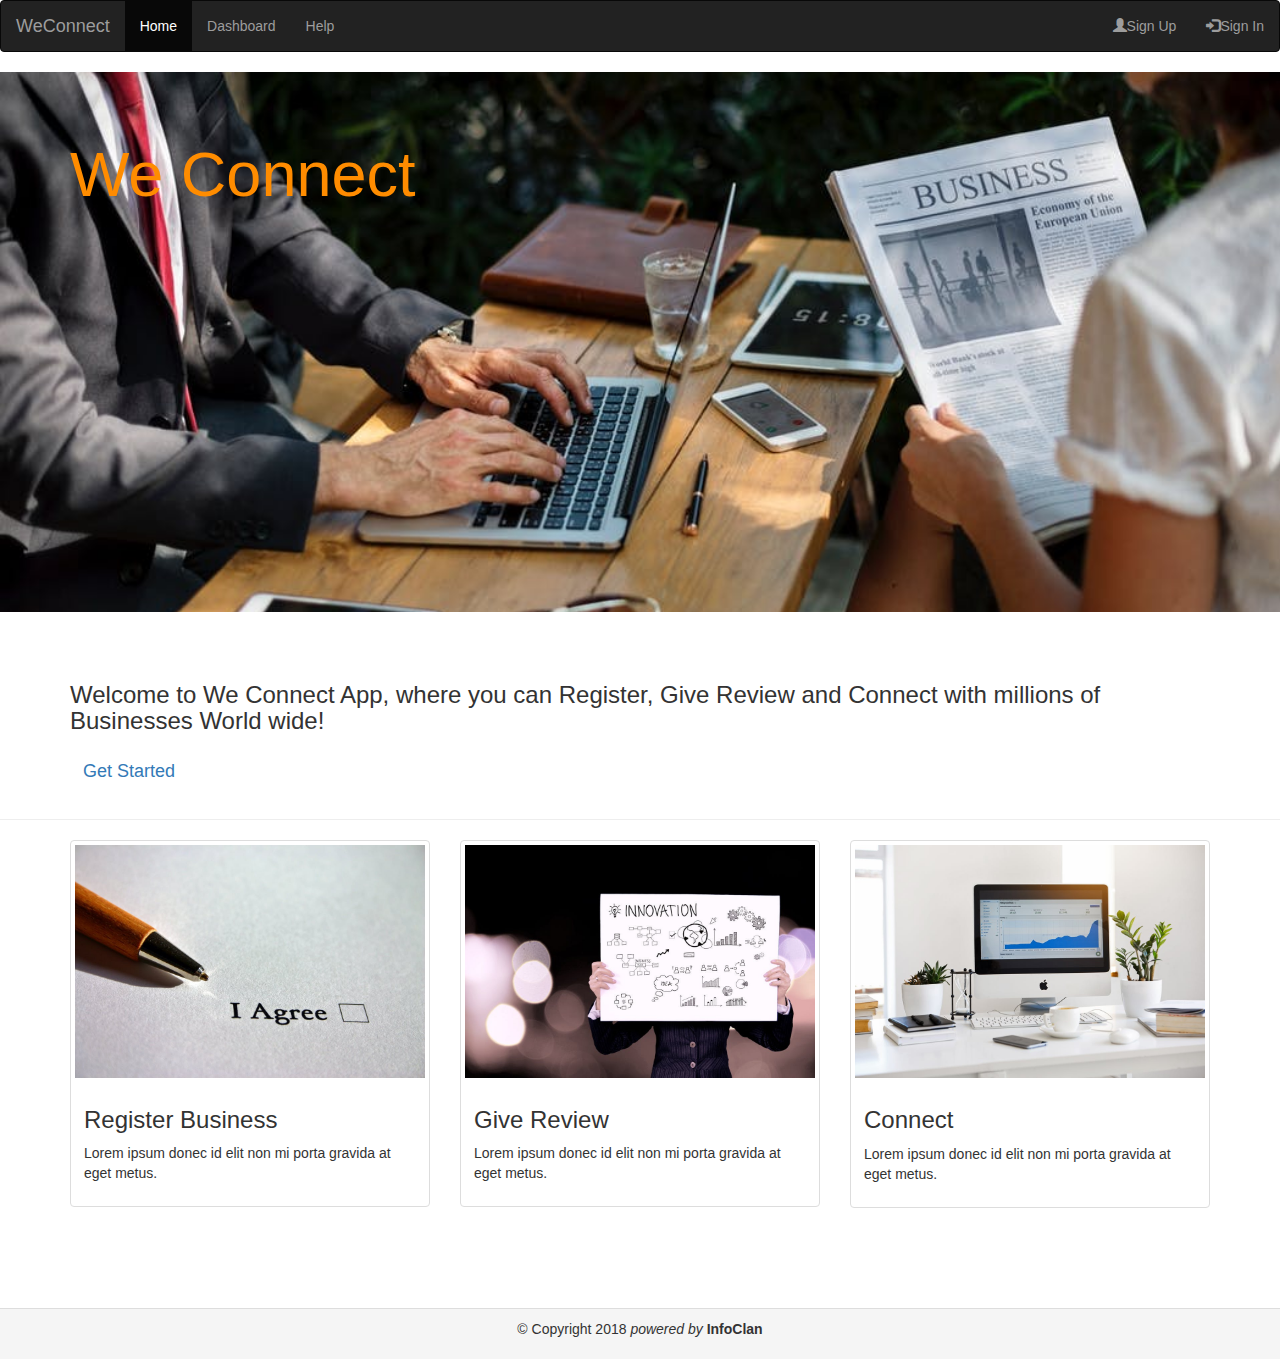
==== index.html @ 6fe4d454 "first commit" ====
<html lang="en">
<head>
    <meta charset="utf-8">
    <meta name="viewport" content="width=device-width, initial-scale=1">
    <link rel="stylesheet" href="static/css/bootstrap.min.css">
    <link rel="stylesheet" type="text/css" href="static/css/jumbotron.css">
    <title>WeConnect</title>
   
</head>
<body>
       
  
  <nav class="navbar navbar-inverse">
    <div class="container-fluid">
      <div class="navbar-header">
        <a class="navbar-brand" href="#">WeConnect</a>
      </div>
      <ul class="nav navbar-nav">
        <li class="active"><a href="index.html">Home</a></li>
        <li><a href="dashboard.html">Dashboard</a></li>
        <li><a href="#">Help</a></li>
      </ul>
      <ul class="nav navbar-nav navbar-right">
      
    
       
         
        <li><a href="signup.html"><span class="glyphicon glyphicon-user"></span>Sign Up</a></li>
        <li><a href="signin.html"><span class="glyphicon glyphicon-log-in"></span>Sign In</a></li>
        
      </ul>
    </div>
  </nav> 

<div class="jumbotron">
          <div class="container">
           <h1>We Connect </h1>
                
           </div>
 </div>
          
            
<br>
    <div class="container">
    <h3> Welcome to We Connect App, where you can Register, Give Review and Connect with millions of Businesses World wide!</h3>
    <a href="signup.html" class="btn btn-start" role="button"><h4>Get Started</h4></a>
    </div>
    <hr>
    
    <div class="container">
    <div class="row">
      <div class="col-sm-6 col-md-4">
        <div class="thumbnail">
          <img src="static/images/reg.jpeg" alt="Register Business">
  
          <div class="caption">
            <h3>Register Business</h3>
            <p>Lorem ipsum donec id elit non mi porta gravida at eget metus.</p>
          </div>
        </div>
      </div>
    
      <div class="col-sm-6 col-md-4">
          <div class="thumbnail">
            <img src="static/images/innovation.jpeg" alt="Give Review">
            <div class="caption">
              <h3>Give Review</h3>
              <p>Lorem ipsum donec id elit non mi porta gravida at eget metus.</p>
            </div>
          </div>
        </div>
    
        <div class="col-sm-6 col-md-4">
            <div class="thumbnail">
              <img src="static/images/business.jpeg"  alt="Connect">
             
              <div class="caption">
                <h3>Connect</h3>
                <p>Lorem ipsum donec id elit non mi porta gravida at eget metus.</p>
              </div>
            </div>
          </div>
      </div>
    </div>


   

    <br>
    <br>
    <br>
    <br>
    <footer class="row">
           
            <div class="panel-footer text-center bg-dark">
        <p>  &copy; Copyright 2018 <i>powered by</i>  <b> InfoClan</b> </p>
            </div>
    
         

</body>
</html>
---- static/css/jumbotron.css ----
.jumbotron {
        position: relative;
        background: #000 url('../images/jumbo.jpeg') center center;
        width: 100%;
        height: 60%;
        background-size: cover;
        overflow: hidden;
        color:darkorange
    }
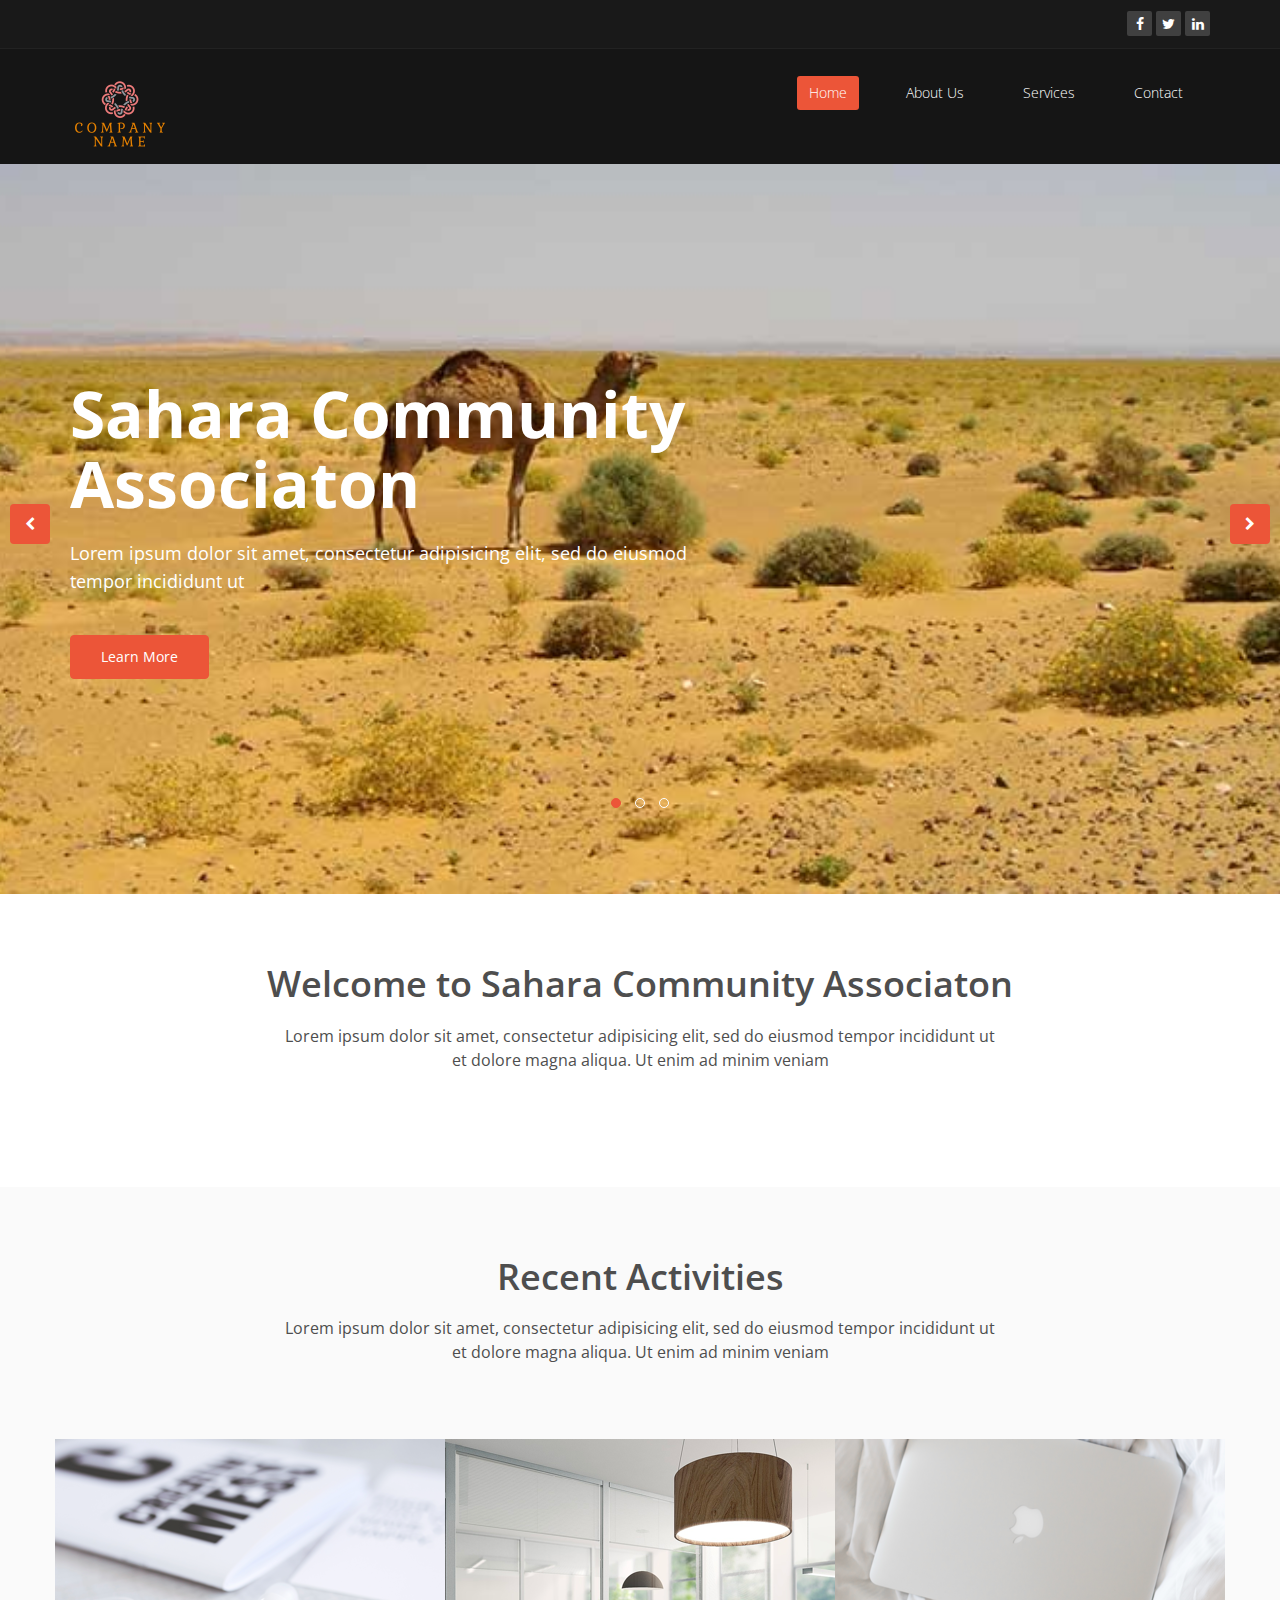
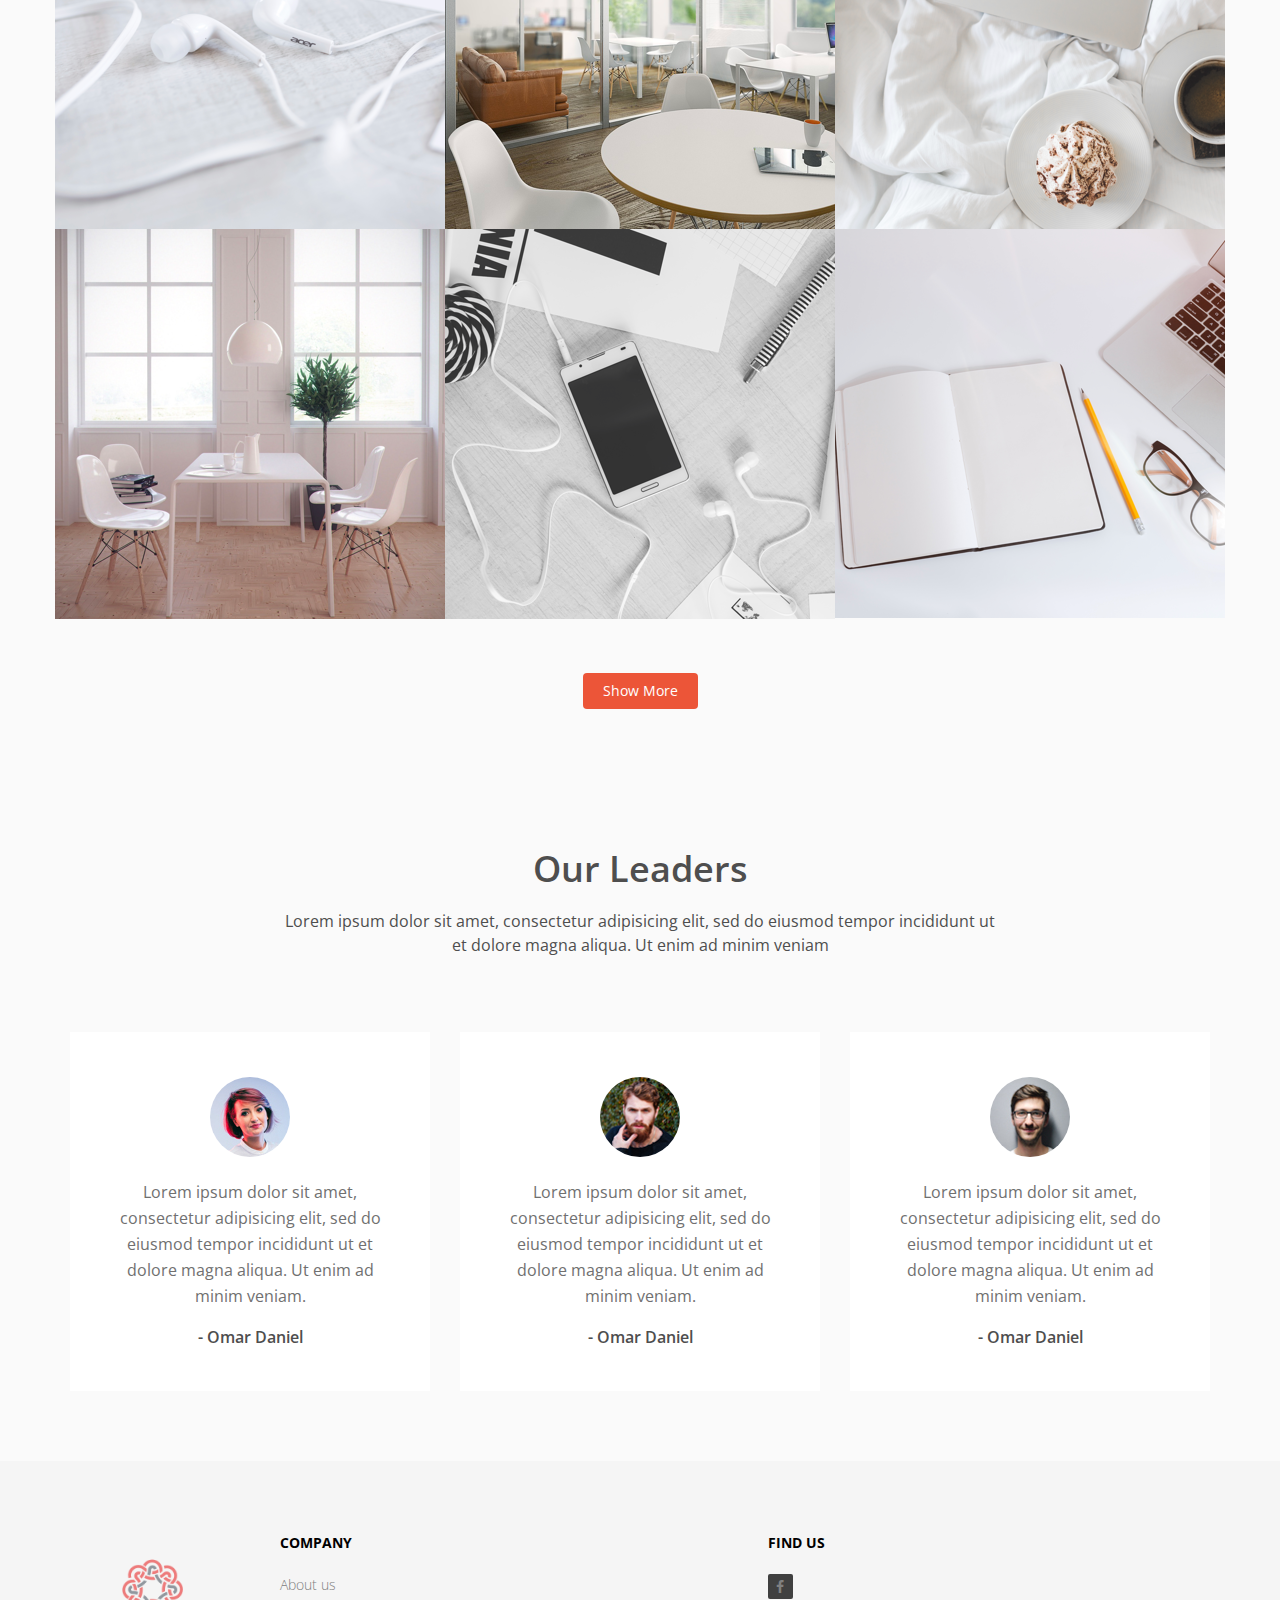
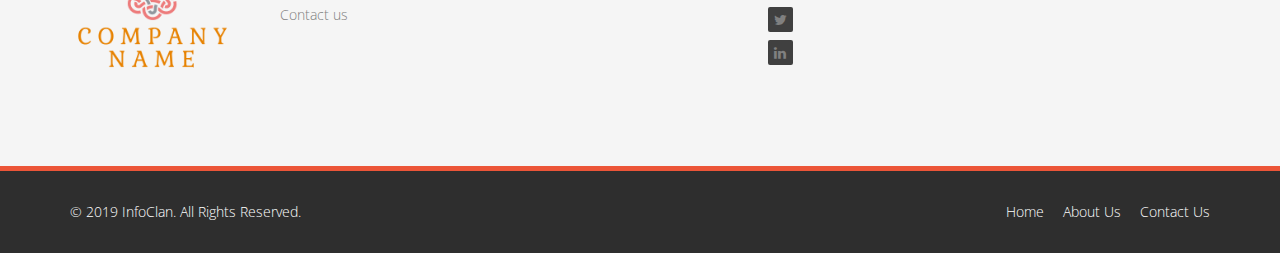
==== commit 948717b5: "sca website" ====
--- a/index.html
+++ b/index.html
@@ -1,102 +1,346 @@
+<!DOCTYPE html>
 <html lang="en">
+
 <head>
     <meta charset="utf-8">
-    <meta name="viewport" content="width=device-width, initial-scale=1">
-    <link rel="stylesheet" href="static/css/bootstrap.min.css">
-    <link rel="stylesheet" type="text/css" href="static/css/jumbotron.css">
-    <title>WeConnect</title>
-   
+    <meta name="viewport" content="width=device-width, initial-scale=1.0">
+    <meta name="description" content="">
+    <meta name="author" content="">
+    <title>Home | SCA</title>
+
+    <!-- core CSS -->
+    <link href="css/bootstrap.min.css" rel="stylesheet">
+    <link href="css/font-awesome.min.css" rel="stylesheet">
+    <link href="css/animate.min.css" rel="stylesheet">
+    <link href="css/prettyPhoto.css" rel="stylesheet">
+    <link href="css/owl.carousel.min.css" rel="stylesheet">
+    <link href="css/icomoon.css" rel="stylesheet">
+    <link href="css/main.css" rel="stylesheet">
+    <link href="css/responsive.css" rel="stylesheet">
+    <!--[if lt IE 9]>
+    <script src="js/html5shiv.js"></script>
+    <script src="js/respond.min.js"></script>
+    <![endif]-->
+    <link rel="apple-touch-icon-precomposed" sizes="144x144" href="images/ico/apple-touch-icon-144-precomposed.png">
+    <link rel="apple-touch-icon-precomposed" sizes="114x114" href="images/ico/apple-touch-icon-114-precomposed.png">
+    <link rel="apple-touch-icon-precomposed" sizes="72x72" href="images/ico/apple-touch-icon-72-precomposed.png">
+    <link rel="apple-touch-icon-precomposed" href="images/ico/apple-touch-icon-57-precomposed.png">
 </head>
-<body>
-       
-  
-  <nav class="navbar navbar-inverse">
-    <div class="container-fluid">
-      <div class="navbar-header">
-        <a class="navbar-brand" href="#">WeConnect</a>
-      </div>
-      <ul class="nav navbar-nav">
-        <li class="active"><a href="index.html">Home</a></li>
-        <li><a href="dashboard.html">Dashboard</a></li>
-        <li><a href="#">Help</a></li>
-      </ul>
-      <ul class="nav navbar-nav navbar-right">
-      
-    
-       
-         
-        <li><a href="signup.html"><span class="glyphicon glyphicon-user"></span>Sign Up</a></li>
-        <li><a href="signin.html"><span class="glyphicon glyphicon-log-in"></span>Sign In</a></li>
-        
-      </ul>
-    </div>
-  </nav> 
-
-<div class="jumbotron">
-          <div class="container">
-           <h1>We Connect </h1>
-                
-           </div>
- </div>
-          
-            
-<br>
-    <div class="container">
-    <h3> Welcome to We Connect App, where you can Register, Give Review and Connect with millions of Businesses World wide!</h3>
-    <a href="signup.html" class="btn btn-start" role="button"><h4>Get Started</h4></a>
-    </div>
-    <hr>
-    
-    <div class="container">
-    <div class="row">
-      <div class="col-sm-6 col-md-4">
-        <div class="thumbnail">
-          <img src="static/images/reg.jpeg" alt="Register Business">
-  
-          <div class="caption">
-            <h3>Register Business</h3>
-            <p>Lorem ipsum donec id elit non mi porta gravida at eget metus.</p>
-          </div>
-        </div>
-      </div>
-    
-      <div class="col-sm-6 col-md-4">
-          <div class="thumbnail">
-            <img src="static/images/innovation.jpeg" alt="Give Review">
-            <div class="caption">
-              <h3>Give Review</h3>
-              <p>Lorem ipsum donec id elit non mi porta gravida at eget metus.</p>
-            </div>
-          </div>
-        </div>
-    
-        <div class="col-sm-6 col-md-4">
-            <div class="thumbnail">
-              <img src="static/images/business.jpeg"  alt="Connect">
-             
-              <div class="caption">
-                <h3>Connect</h3>
-                <p>Lorem ipsum donec id elit non mi porta gravida at eget metus.</p>
-              </div>
-            </div>
-          </div>
-      </div>
-    </div>
-
-
-   
-
-    <br>
-    <br>
-    <br>
-    <br>
-    <footer class="row">
-           
-            <div class="panel-footer text-center bg-dark">
-        <p>  &copy; Copyright 2018 <i>powered by</i>  <b> InfoClan</b> </p>
-            </div>
-    
-         
-
+<!--/head-->
+
+<body class="homepage">
+
+    <header id="header">
+        <div class="top-bar">
+            <div class="container">
+                <div class="row">
+                    <div class="col-sm-6 col-xs-12">
+                    </div>
+                    <div class="col-sm-6 col-xs-12">
+                        <div class="social">
+                            <ul class="social-share">
+                                <li><a href="#"><i class="fa fa-facebook"></i></a></li>
+                                <li><a href="#"><i class="fa fa-twitter"></i></a></li>
+                                <li><a href="#"><i class="fa fa-linkedin"></i></a></li>
+                            </ul>
+                        </div>
+                    </div>
+                </div>
+            </div>
+            <!--/.container-->
+        </div>
+        <!--/.top-bar-->
+
+        <nav class="navbar navbar-inverse" role="banner">
+            <div class="container">
+                <div class="navbar-header">
+                    <button type="button" class="navbar-toggle" data-toggle="collapse" data-target=".navbar-collapse">
+                        <span class="sr-only">Toggle navigation</span>
+                        <span class="icon-bar"></span>
+                        <span class="icon-bar"></span>
+                        <span class="icon-bar"></span>
+                    </button>
+                    <a class="navbar-brand" href="index.html"><img src="images/logo2.png" width="100" alt="logo"></a>
+                </div>
+
+                <div class="collapse navbar-collapse navbar-right">
+                    <ul class="nav navbar-nav">
+                        <li class="active"><a href="index.html">Home</a></li>
+                        <li><a href="about-us.html">About Us</a></li>
+                        <li><a href="services.html">Services</a></li>
+                        <li><a href="contact-us.html">Contact</a></li>
+                    </ul>
+                </div>
+            </div>
+            <!--/.container-->
+        </nav>
+        <!--/nav-->
+
+    </header>
+    <!--/header-->
+
+    <section id="main-slider" class="no-margin">
+        <div class="carousel slide">
+            <ol class="carousel-indicators">
+                <li data-target="#main-slider" data-slide-to="0" class="active"></li>
+                <li data-target="#main-slider" data-slide-to="1"></li>
+                <li data-target="#main-slider" data-slide-to="2"></li>
+            </ol>
+            <div class="carousel-inner">
+
+                <div class="item active" style="background-image: url(images/slider/sahara.jpg)">
+                    <div class="container">
+                        <div class="row">
+                            <div class="col-md-7">
+                                <div class="carousel-content">
+                                    <h1 class="animation animated-item-1">Sahara Community Associaton</h1>
+                                    <div class="animation animated-item-2">
+                                        Lorem ipsum dolor sit amet, consectetur adipisicing elit, sed do eiusmod tempor incididunt ut
+                                    </div>
+                                    <a class="btn-slide animation animated-item-3" href="#">Learn More</a>
+                                </div>
+                            </div>
+
+                        </div>
+                    </div>
+                </div>
+                <!--/.item-->
+
+                <div class="item" style="background-image: url(images/slider/bg2.jpg)">
+                    <div class="container">
+                        <div class="row">
+                            <div class="col-md-7">
+                                <div class="carousel-content">
+                                    <h1 class="animation animated-item-1">Sahara Community Associaton</h1>
+                                    <div class="animation animated-item-2">
+                                        Lorem ipsum dolor sit amet, consectetur adipisicing elit, sed do eiusmod tempor incididunt ut
+                                    </div>
+                                    <a class="btn-slide animation animated-item-3" href="#">Learn More</a>
+                                    <!-- <a class="btn-slide animation animated-item-3" href="#">Get Started</a> -->
+                                </div>
+                            </div>
+
+
+                        </div>
+                    </div>
+                </div>
+                <!--/.item-->
+
+            </div>
+            <!--/.carousel-inner-->
+        </div>
+        <!--/.carousel-->
+        <a class="prev hidden-xs hidden-sm" href="#main-slider" data-slide="prev">
+            <i class="fa fa-chevron-left"></i>
+        </a>
+        <a class="next hidden-xs hidden-sm" href="#main-slider" data-slide="next">
+            <i class="fa fa-chevron-right"></i>
+        </a>
+    </section>
+    <!--/#main-slider-->
+
+    <section id="feature">
+        <div class="container">
+            <div class="center fadeInDown">
+                <h2>Welcome to Sahara Community Associaton</h2>
+                <p class="lead">Lorem ipsum dolor sit amet, consectetur adipisicing elit, sed do eiusmod tempor incididunt ut <br> et dolore magna aliqua. Ut enim ad minim veniam</p>
+            </div>
+            <!--/.row-->
+        </div>
+        <!--/.container-->
+    </section>
+    <!--/#feature-->
+
+    <section id="recent-works">
+        <div class="container">
+            <div class="center fadeInDown">
+                <h2>Recent Activities</h2>
+                <p class="lead">Lorem ipsum dolor sit amet, consectetur adipisicing elit, sed do eiusmod tempor incididunt ut <br> et dolore magna aliqua. Ut enim ad minim veniam</p>
+            </div>
+
+            <div class="row">
+                <div class="col-xs-12 col-sm-6 col-md-4 single-work">
+                    <div class="recent-work-wrap">
+                        <img class="img-responsive" src="images/portfolio/item-1.png" alt="">
+                        <div class="overlay">
+                            <div class="recent-work-inner">
+                                <a class="preview" href="images/portfolio/item-1.png" rel="prettyPhoto"><i class="fa fa-plus"></i></a>
+                            </div>
+                        </div>
+                    </div>
+                </div>
+
+                <div class="col-xs-12 col-sm-6 col-md-4 single-work">
+                    <div class="recent-work-wrap">
+                        <img class="img-responsive" src="images/portfolio/item-2.png" alt="">
+                        <div class="overlay">
+                            <div class="recent-work-inner">
+                                <a class="preview" href="images/portfolio/item-2.png" rel="prettyPhoto"><i class="fa fa-plus"></i></a>
+                            </div>
+                        </div>
+                    </div>
+                </div>
+
+                <div class="col-xs-12 col-sm-6 col-md-4 single-work">
+                    <div class="recent-work-wrap">
+                        <img class="img-responsive" src="images/portfolio/item-3.png" alt="">
+                        <div class="overlay">
+                            <div class="recent-work-inner">
+                                <a class="preview" href="images/portfolio/item-3.png" rel="prettyPhoto"><i class="fa fa-plus"></i></a>
+                            </div>
+                        </div>
+                    </div>
+                </div>
+
+                <div class="col-xs-12 col-sm-6 col-md-4 single-work">
+                    <div class="recent-work-wrap">
+                        <img class="img-responsive" src="images/portfolio/item-4.png" alt="">
+                        <div class="overlay">
+                            <div class="recent-work-inner">
+                                <a class="preview" href="images/portfolio/item-4.png" rel="prettyPhoto"><i class="fa fa-plus"></i></a>
+                            </div>
+                        </div>
+                    </div>
+                </div>
+
+                <div class="col-xs-12 col-sm-6 col-md-4 single-work">
+                    <div class="recent-work-wrap">
+                        <img class="img-responsive" src="images/portfolio/item-5.png" alt="">
+                        <div class="overlay">
+                            <div class="recent-work-inner">
+                                <a class="preview" href="images/portfolio/item-5.png" rel="prettyPhoto"><i class="fa fa-plus"></i></a>
+                            </div>
+                        </div>
+                    </div>
+                </div>
+
+                <div class="col-xs-12 col-sm-6 col-md-4 single-work">
+                    <div class="recent-work-wrap">
+                        <img class="img-responsive" src="images/portfolio/item-6.png" alt="">
+                        <div class="overlay">
+                            <div class="recent-work-inner">
+                                <a class="preview" href="images/portfolio/item-6.png" rel="prettyPhoto"><i class="fa fa-plus"></i></a>
+                            </div>
+                        </div>
+                    </div>
+                </div>
+            </div>
+            <!--/.row-->
+            <div class="clearfix text-center">
+                <br>
+                <br>
+                <a href="#" class="btn btn-primary">Show More</a>
+            </div>
+        </div>
+        <!--/.container-->
+    </section>
+    <!--/#recent-works-->
+
+    <section id="testimonial">
+        <div class="container">
+            <div class="center fadeInDown">
+                <h2>Our Leaders</h2>
+                <p class="lead">Lorem ipsum dolor sit amet, consectetur adipisicing elit, sed do eiusmod tempor incididunt ut <br> et dolore magna aliqua. Ut enim ad minim veniam</p>
+            </div>
+            <div class="testimonial-slider owl-carousel">
+                <div class="single-slide">
+                    <div class="slide-img">
+                        <img src="images/client1.jpg" alt="">
+                    </div>
+                    <div class="content">
+                        <p>Lorem ipsum dolor sit amet, consectetur adipisicing elit, sed do eiusmod tempor incididunt ut et dolore magna aliqua. Ut enim ad minim veniam.</p>
+                        <h4>- Omar Daniel</h4>
+                    </div>
+                </div>
+                <div class="single-slide">
+                    <div class="slide-img">
+                        <img src="images/client2.jpg" alt="">
+                    </div>
+                    <div class="content">
+                        <p>Lorem ipsum dolor sit amet, consectetur adipisicing elit, sed do eiusmod tempor incididunt ut et dolore magna aliqua. Ut enim ad minim veniam.</p>
+                        <h4>- Omar Daniel</h4>
+                    </div>
+                </div>
+                <div class="single-slide">
+                    <div class="slide-img">
+                        <img src="images/client3.jpg" alt="">
+                    </div>
+                    <div class="content">
+                        <p>Lorem ipsum dolor sit amet, consectetur adipisicing elit, sed do eiusmod tempor incididunt ut et dolore magna aliqua. Ut enim ad minim veniam.</p>
+                        <h4>- Omar Daniel</h4>
+                    </div>
+                </div>
+            </div>
+        </div>
+    </section>
+    <!--/#partner-->
+
+
+    <section id="bottom">
+        <div class="container fadeInDown" data-wow-duration="1000ms" data-wow-delay="600ms">
+            <div class="row">
+                <div class="col-md-2">
+                    <a href="#" class="footer-logo">
+                        <img src="images/logo2.png" alt="logo">
+                    </a>
+                </div>
+                <div class="col-md-10">
+                    <div class="row">
+                        <div class="col-md-6 col-sm-6">
+                            <div class="widget">
+                                <h3>Company</h3>
+                                <ul>
+                                    <li><a href="#">About us</a></li>
+                                    <li><a href="#">Contact us</a></li>
+                                </ul>
+                            </div>
+                        </div>
+                        <!--/.col-md-3-->
+
+                        <div class="col-md-6 col-sm-6">
+                            <div class="widget">
+                            <h3>Find us</h3>
+                            <ul class="social-share">
+                                <li><a href="#"><i class="fa fa-facebook"></i></a></li>
+                                <li><a href="#"><i class="fa fa-twitter"></i></a></li>
+                                <li><a href="#"><i class="fa fa-linkedin"></i></a></li>
+                            </ul>
+                            </div>
+                        </div>
+                        <!--/.col-md-3-->
+                    </div>
+                </div>
+
+
+            </div>
+        </div>
+    </section>
+    <!--/#bottom-->
+
+    <footer id="footer" class="midnight-blue">
+        <div class="container">
+            <div class="row">
+                <div class="col-sm-6">
+                    &copy; 2019 InfoClan. All Rights Reserved.
+                </div>
+                <div class="col-sm-6">
+                    <ul class="pull-right">
+                        <li><a href="#">Home</a></li>
+                        <li><a href="#">About Us</a></li>
+                        <li><a href="#">Contact Us</a></li>
+                    </ul>
+                </div>
+            </div>
+        </div>
+    </footer>
+    <!--/#footer-->
+
+    <script src="js/jquery.js"></script>
+    <script src="js/bootstrap.min.js"></script>
+    <script src="js/jquery.prettyPhoto.js"></script>
+    <script src="js/owl.carousel.min.js"></script>
+    <script src="js/jquery.isotope.min.js"></script>
+    <script src="js/main.js"></script>
 </body>
+
 </html>
--- a/css/prettyPhoto.css
+++ b/css/prettyPhoto.css
@@ -0,0 +1,170 @@
+div.pp_default .pp_top,div.pp_default .pp_top .pp_middle,div.pp_default .pp_top .pp_left,div.pp_default .pp_top .pp_right,div.pp_default .pp_bottom,div.pp_default .pp_bottom .pp_left,div.pp_default .pp_bottom .pp_middle,div.pp_default .pp_bottom .pp_right{height:13px}
+div.pp_default .pp_top .pp_left{background:url(../images/prettyPhoto/default/sprite.png) -78px -93px no-repeat}
+div.pp_default .pp_top .pp_middle{background:url(../images/prettyPhoto/default/sprite_x.png) top left repeat-x}
+div.pp_default .pp_top .pp_right{background:url(../images/prettyPhoto/default/sprite.png) -112px -93px no-repeat}
+div.pp_default .pp_content .ppt{color:#f8f8f8}
+div.pp_default .pp_content_container .pp_left{background:url(../images/prettyPhoto/default/sprite_y.png) -7px 0 repeat-y;padding-left:13px}
+div.pp_default .pp_content_container .pp_right{background:url(../images/prettyPhoto/default/sprite_y.png) top right repeat-y;padding-right:13px}
+div.pp_default .pp_next:hover{background:url(../images/prettyPhoto/default/sprite_next.png) center right no-repeat;cursor:pointer}
+div.pp_default .pp_previous:hover{background:url(../images/prettyPhoto/default/sprite_prev.png) center left no-repeat;cursor:pointer}
+div.pp_default .pp_expand{background:url(../images/prettyPhoto/default/sprite.png) 0 -29px no-repeat;cursor:pointer;width:28px;height:28px}
+div.pp_default .pp_expand:hover{background:url(../images/prettyPhoto/default/sprite.png) 0 -56px no-repeat;cursor:pointer}
+div.pp_default .pp_contract{background:url(../images/prettyPhoto/default/sprite.png) 0 -84px no-repeat;cursor:pointer;width:28px;height:28px}
+div.pp_default .pp_contract:hover{background:url(../images/prettyPhoto/default/sprite.png) 0 -113px no-repeat;cursor:pointer}
+div.pp_default .pp_close{width:30px;height:30px;background:url(../images/prettyPhoto/default/sprite.png) 2px 1px no-repeat;cursor:pointer}
+div.pp_default .pp_gallery ul li a{background:url(../images/prettyPhoto/default/default_thumb.png) center center #f8f8f8;border:1px solid #aaa}
+div.pp_default .pp_social{margin-top:7px}
+div.pp_default .pp_gallery a.pp_arrow_previous,div.pp_default .pp_gallery a.pp_arrow_next{position:static;left:auto}
+div.pp_default .pp_nav .pp_play,div.pp_default .pp_nav .pp_pause{background:url(../images/prettyPhoto/default/sprite.png) -51px 1px no-repeat;height:30px;width:30px}
+div.pp_default .pp_nav .pp_pause{background-position:-51px -29px}
+div.pp_default a.pp_arrow_previous,div.pp_default a.pp_arrow_next{background:url(../images/prettyPhoto/default/sprite.png) -31px -3px no-repeat;height:20px;width:20px;margin:4px 0 0}
+div.pp_default a.pp_arrow_next{left:52px;background-position:-82px -3px}
+div.pp_default .pp_content_container .pp_details{margin-top:5px}
+div.pp_default .pp_nav{clear:none;height:30px;width:110px;position:relative}
+div.pp_default .pp_nav .currentTextHolder{font-family:Georgia;font-style:italic;color:#999;font-size:11px;left:75px;line-height:25px;position:absolute;top:2px;margin:0;padding:0 0 0 10px}
+div.pp_default .pp_close:hover,div.pp_default .pp_nav .pp_play:hover,div.pp_default .pp_nav .pp_pause:hover,div.pp_default .pp_arrow_next:hover,div.pp_default .pp_arrow_previous:hover{opacity:0.7}
+div.pp_default .pp_description{font-size:11px;font-weight:700;line-height:14px;margin:5px 50px 5px 0}
+div.pp_default .pp_bottom .pp_left{background:url(../images/prettyPhoto/default/sprite.png) -78px -127px no-repeat}
+div.pp_default .pp_bottom .pp_middle{background:url(../images/prettyPhoto/default/sprite_x.png) bottom left repeat-x}
+div.pp_default .pp_bottom .pp_right{background:url(../images/prettyPhoto/default/sprite.png) -112px -127px no-repeat}
+div.pp_default .pp_loaderIcon{background:url(../images/prettyPhoto/default/loader.gif) center center no-repeat}
+div.light_rounded .pp_top .pp_left{background:url(../images/prettyPhoto/light_rounded/sprite.png) -88px -53px no-repeat}
+div.light_rounded .pp_top .pp_right{background:url(../images/prettyPhoto/light_rounded/sprite.png) -110px -53px no-repeat}
+div.light_rounded .pp_next:hover{background:url(../images/prettyPhoto/light_rounded/btnNext.png) center right no-repeat;cursor:pointer}
+div.light_rounded .pp_previous:hover{background:url(../images/prettyPhoto/light_rounded/btnPrevious.png) center left no-repeat;cursor:pointer}
+div.light_rounded .pp_expand{background:url(../images/prettyPhoto/light_rounded/sprite.png) -31px -26px no-repeat;cursor:pointer}
+div.light_rounded .pp_expand:hover{background:url(../images/prettyPhoto/light_rounded/sprite.png) -31px -47px no-repeat;cursor:pointer}
+div.light_rounded .pp_contract{background:url(../images/prettyPhoto/light_rounded/sprite.png) 0 -26px no-repeat;cursor:pointer}
+div.light_rounded .pp_contract:hover{background:url(../images/prettyPhoto/light_rounded/sprite.png) 0 -47px no-repeat;cursor:pointer}
+div.light_rounded .pp_close{width:75px;height:22px;background:url(../images/prettyPhoto/light_rounded/sprite.png) -1px -1px no-repeat;cursor:pointer}
+div.light_rounded .pp_nav .pp_play{background:url(../images/prettyPhoto/light_rounded/sprite.png) -1px -100px no-repeat;height:15px;width:14px}
+div.light_rounded .pp_nav .pp_pause{background:url(../images/prettyPhoto/light_rounded/sprite.png) -24px -100px no-repeat;height:15px;width:14px}
+div.light_rounded .pp_arrow_previous{background:url(../images/prettyPhoto/light_rounded/sprite.png) 0 -71px no-repeat}
+div.light_rounded .pp_arrow_next{background:url(../images/prettyPhoto/light_rounded/sprite.png) -22px -71px no-repeat}
+div.light_rounded .pp_bottom .pp_left{background:url(../images/prettyPhoto/light_rounded/sprite.png) -88px -80px no-repeat}
+div.light_rounded .pp_bottom .pp_right{background:url(../images/prettyPhoto/light_rounded/sprite.png) -110px -80px no-repeat}
+div.dark_rounded .pp_top .pp_left{background:url(../images/prettyPhoto/dark_rounded/sprite.png) -88px -53px no-repeat}
+div.dark_rounded .pp_top .pp_right{background:url(../images/prettyPhoto/dark_rounded/sprite.png) -110px -53px no-repeat}
+div.dark_rounded .pp_content_container .pp_left{background:url(../images/prettyPhoto/dark_rounded/contentPattern.png) top left repeat-y}
+div.dark_rounded .pp_content_container .pp_right{background:url(../images/prettyPhoto/dark_rounded/contentPattern.png) top right repeat-y}
+div.dark_rounded .pp_next:hover{background:url(../images/prettyPhoto/dark_rounded/btnNext.png) center right no-repeat;cursor:pointer}
+div.dark_rounded .pp_previous:hover{background:url(../images/prettyPhoto/dark_rounded/btnPrevious.png) center left no-repeat;cursor:pointer}
+div.dark_rounded .pp_expand{background:url(../images/prettyPhoto/dark_rounded/sprite.png) -31px -26px no-repeat;cursor:pointer}
+div.dark_rounded .pp_expand:hover{background:url(../images/prettyPhoto/dark_rounded/sprite.png) -31px -47px no-repeat;cursor:pointer}
+div.dark_rounded .pp_contract{background:url(../images/prettyPhoto/dark_rounded/sprite.png) 0 -26px no-repeat;cursor:pointer}
+div.dark_rounded .pp_contract:hover{background:url(../images/prettyPhoto/dark_rounded/sprite.png) 0 -47px no-repeat;cursor:pointer}
+div.dark_rounded .pp_close{width:75px;height:22px;background:url(../images/prettyPhoto/dark_rounded/sprite.png) -1px -1px no-repeat;cursor:pointer}
+div.dark_rounded .pp_description{margin-right:85px;color:#fff}
+div.dark_rounded .pp_nav .pp_play{background:url(../images/prettyPhoto/dark_rounded/sprite.png) -1px -100px no-repeat;height:15px;width:14px}
+div.dark_rounded .pp_nav .pp_pause{background:url(../images/prettyPhoto/dark_rounded/sprite.png) -24px -100px no-repeat;height:15px;width:14px}
+div.dark_rounded .pp_arrow_previous{background:url(../images/prettyPhoto/dark_rounded/sprite.png) 0 -71px no-repeat}
+div.dark_rounded .pp_arrow_next{background:url(../images/prettyPhoto/dark_rounded/sprite.png) -22px -71px no-repeat}
+div.dark_rounded .pp_bottom .pp_left{background:url(../images/prettyPhoto/dark_rounded/sprite.png) -88px -80px no-repeat}
+div.dark_rounded .pp_bottom .pp_right{background:url(../images/prettyPhoto/dark_rounded/sprite.png) -110px -80px no-repeat}
+div.dark_rounded .pp_loaderIcon{background:url(../images/prettyPhoto/dark_rounded/loader.gif) center center no-repeat}
+div.dark_square .pp_left,div.dark_square .pp_middle,div.dark_square .pp_right,div.dark_square .pp_content{background:#000}
+div.dark_square .pp_description{color:#fff;margin:0 85px 0 0}
+div.dark_square .pp_loaderIcon{background:url(../images/prettyPhoto/dark_square/loader.gif) center center no-repeat}
+div.dark_square .pp_expand{background:url(../images/prettyPhoto/dark_square/sprite.png) -31px -26px no-repeat;cursor:pointer}
+div.dark_square .pp_expand:hover{background:url(../images/prettyPhoto/dark_square/sprite.png) -31px -47px no-repeat;cursor:pointer}
+div.dark_square .pp_contract{background:url(../images/prettyPhoto/dark_square/sprite.png) 0 -26px no-repeat;cursor:pointer}
+div.dark_square .pp_contract:hover{background:url(../images/prettyPhoto/dark_square/sprite.png) 0 -47px no-repeat;cursor:pointer}
+div.dark_square .pp_close{width:75px;height:22px;background:url(../images/prettyPhoto/dark_square/sprite.png) -1px -1px no-repeat;cursor:pointer}
+div.dark_square .pp_nav{clear:none}
+div.dark_square .pp_nav .pp_play{background:url(../images/prettyPhoto/dark_square/sprite.png) -1px -100px no-repeat;height:15px;width:14px}
+div.dark_square .pp_nav .pp_pause{background:url(../images/prettyPhoto/dark_square/sprite.png) -24px -100px no-repeat;height:15px;width:14px}
+div.dark_square .pp_arrow_previous{background:url(../images/prettyPhoto/dark_square/sprite.png) 0 -71px no-repeat}
+div.dark_square .pp_arrow_next{background:url(../images/prettyPhoto/dark_square/sprite.png) -22px -71px no-repeat}
+div.dark_square .pp_next:hover{background:url(../images/prettyPhoto/dark_square/btnNext.png) center right no-repeat;cursor:pointer}
+div.dark_square .pp_previous:hover{background:url(../images/prettyPhoto/dark_square/btnPrevious.png) center left no-repeat;cursor:pointer}
+div.light_square .pp_expand{background:url(../images/prettyPhoto/light_square/sprite.png) -31px -26px no-repeat;cursor:pointer}
+div.light_square .pp_expand:hover{background:url(../images/prettyPhoto/light_square/sprite.png) -31px -47px no-repeat;cursor:pointer}
+div.light_square .pp_contract{background:url(../images/prettyPhoto/light_square/sprite.png) 0 -26px no-repeat;cursor:pointer}
+div.light_square .pp_contract:hover{background:url(../images/prettyPhoto/light_square/sprite.png) 0 -47px no-repeat;cursor:pointer}
+div.light_square .pp_close{width:75px;height:22px;background:url(../images/prettyPhoto/light_square/sprite.png) -1px -1px no-repeat;cursor:pointer}
+div.light_square .pp_nav .pp_play{background:url(../images/prettyPhoto/light_square/sprite.png) -1px -100px no-repeat;height:15px;width:14px}
+div.light_square .pp_nav .pp_pause{background:url(../images/prettyPhoto/light_square/sprite.png) -24px -100px no-repeat;height:15px;width:14px}
+div.light_square .pp_arrow_previous{background:url(../images/prettyPhoto/light_square/sprite.png) 0 -71px no-repeat}
+div.light_square .pp_arrow_next{background:url(../images/prettyPhoto/light_square/sprite.png) -22px -71px no-repeat}
+div.light_square .pp_next:hover{background:url(../images/prettyPhoto/light_square/btnNext.png) center right no-repeat;cursor:pointer}
+div.light_square .pp_previous:hover{background:url(../images/prettyPhoto/light_square/btnPrevious.png) center left no-repeat;cursor:pointer}
+div.facebook .pp_top .pp_left{background:url(../images/prettyPhoto/facebook/sprite.png) -88px -53px no-repeat}
+div.facebook .pp_top .pp_middle{background:url(../images/prettyPhoto/facebook/contentPatternTop.png) top left repeat-x}
+div.facebook .pp_top .pp_right{background:url(../images/prettyPhoto/facebook/sprite.png) -110px -53px no-repeat}
+div.facebook .pp_content_container .pp_left{background:url(../images/prettyPhoto/facebook/contentPatternLeft.png) top left repeat-y}
+div.facebook .pp_content_container .pp_right{background:url(../images/prettyPhoto/facebook/contentPatternRight.png) top right repeat-y}
+div.facebook .pp_expand{background:url(../images/prettyPhoto/facebook/sprite.png) -31px -26px no-repeat;cursor:pointer}
+div.facebook .pp_expand:hover{background:url(../images/prettyPhoto/facebook/sprite.png) -31px -47px no-repeat;cursor:pointer}
+div.facebook .pp_contract{background:url(../images/prettyPhoto/facebook/sprite.png) 0 -26px no-repeat;cursor:pointer}
+div.facebook .pp_contract:hover{background:url(../images/prettyPhoto/facebook/sprite.png) 0 -47px no-repeat;cursor:pointer}
+div.facebook .pp_close{width:22px;height:22px;background:url(../images/prettyPhoto/facebook/sprite.png) -1px -1px no-repeat;cursor:pointer}
+div.facebook .pp_description{margin:0 37px 0 0}
+div.facebook .pp_loaderIcon{background:url(../images/prettyPhoto/facebook/loader.gif) center center no-repeat}
+div.facebook .pp_arrow_previous{background:url(../images/prettyPhoto/facebook/sprite.png) 0 -71px no-repeat;height:22px;margin-top:0;width:22px}
+div.facebook .pp_arrow_previous.disabled{background-position:0 -96px;cursor:default}
+div.facebook .pp_arrow_next{background:url(../images/prettyPhoto/facebook/sprite.png) -32px -71px no-repeat;height:22px;margin-top:0;width:22px}
+div.facebook .pp_arrow_next.disabled{background-position:-32px -96px;cursor:default}
+div.facebook .pp_nav{margin-top:0}
+div.facebook .pp_nav p{font-size:15px;padding:0 3px 0 4px}
+div.facebook .pp_nav .pp_play{background:url(../images/prettyPhoto/facebook/sprite.png) -1px -123px no-repeat;height:22px;width:22px}
+div.facebook .pp_nav .pp_pause{background:url(../images/prettyPhoto/facebook/sprite.png) -32px -123px no-repeat;height:22px;width:22px}
+div.facebook .pp_next:hover{background:url(../images/prettyPhoto/facebook/btnNext.png) center right no-repeat;cursor:pointer}
+div.facebook .pp_previous:hover{background:url(../images/prettyPhoto/facebook/btnPrevious.png) center left no-repeat;cursor:pointer}
+div.facebook .pp_bottom .pp_left{background:url(../images/prettyPhoto/facebook/sprite.png) -88px -80px no-repeat}
+div.facebook .pp_bottom .pp_middle{background:url(../images/prettyPhoto/facebook/contentPatternBottom.png) top left repeat-x}
+div.facebook .pp_bottom .pp_right{background:url(../images/prettyPhoto/facebook/sprite.png) -110px -80px no-repeat}
+div.pp_pic_holder a:focus{outline:none}
+div.pp_overlay{background:#000;display:none;left:0;position:absolute;top:0;width:100%;z-index:9500}
+div.pp_pic_holder{display:none;position:absolute;width:100px;z-index:10000}
+.pp_content{height:40px;min-width:40px}
+* html .pp_content{width:40px}
+.pp_content_container{position:relative;text-align:left;width:100%}
+.pp_content_container .pp_left{padding-left:20px}
+.pp_content_container .pp_right{padding-right:20px}
+.pp_content_container .pp_details{float:left;margin:10px 0 2px}
+.pp_description{display:none;margin:0}
+.pp_social{float:left;margin:0}
+.pp_social .facebook{float:left;margin-left:5px;width:55px;overflow:hidden}
+.pp_social .twitter{float:left}
+.pp_nav{clear:right;float:left;margin:3px 10px 0 0}
+.pp_nav p{float:left;white-space:nowrap;margin:2px 4px}
+.pp_nav .pp_play,.pp_nav .pp_pause{float:left;margin-right:4px;text-indent:-10000px}
+a.pp_arrow_previous,a.pp_arrow_next{display:block;float:left;height:15px;margin-top:3px;overflow:hidden;text-indent:-10000px;width:14px}
+.pp_hoverContainer{position:absolute;top:0;width:100%;z-index:2000}
+.pp_gallery{display:none;left:50%;margin-top:-50px;position:absolute;z-index:10000}
+.pp_gallery div{float:left;overflow:hidden;position:relative}
+.pp_gallery ul{float:left;height:35px;position:relative;white-space:nowrap;margin:0 0 0 5px;padding:0}
+.pp_gallery ul a{border:1px rgba(0,0,0,0.5) solid;display:block;float:left;height:33px;overflow:hidden}
+.pp_gallery ul a img{border:0}
+.pp_gallery li{display:block;float:left;margin:0 5px 0 0;padding:0}
+.pp_gallery li.default a{background:url(../images/prettyPhoto/facebook/default_thumbnail.gif) 0 0 no-repeat;display:block;height:33px;width:50px}
+.pp_gallery .pp_arrow_previous,.pp_gallery .pp_arrow_next{margin-top:7px!important}
+a.pp_next{background:url(../images/prettyPhoto/light_rounded/btnNext.png) 10000px 10000px no-repeat;display:block;float:right;height:100%;text-indent:-10000px;width:49%}
+a.pp_previous{background:url(../images/prettyPhoto/light_rounded/btnNext.png) 10000px 10000px no-repeat;display:block;float:left;height:100%;text-indent:-10000px;width:49%}
+a.pp_expand,a.pp_contract{cursor:pointer;display:none;height:20px;position:absolute;right:30px;text-indent:-10000px;top:10px;width:20px;z-index:20000}
+a.pp_close{position:absolute;right:0;top:0;display:block;line-height:22px;text-indent:-10000px}
+.pp_loaderIcon{display:block;height:24px;left:50%;position:absolute;top:50%;width:24px;margin:-12px 0 0 -12px}
+#pp_full_res{line-height:1!important}
+#pp_full_res .pp_inline{text-align:left}
+#pp_full_res .pp_inline p{margin:0 0 15px}
+div.ppt{color:#fff;display:none;font-size:17px;z-index:9999;margin:0 0 5px 15px}
+div.pp_default .pp_content,div.light_rounded .pp_content{background-color:#fff}
+div.pp_default #pp_full_res .pp_inline,div.light_rounded .pp_content .ppt,div.light_rounded #pp_full_res .pp_inline,div.light_square .pp_content .ppt,div.light_square #pp_full_res .pp_inline,div.facebook .pp_content .ppt,div.facebook #pp_full_res .pp_inline{color:#000}
+div.pp_default .pp_gallery ul li a:hover,div.pp_default .pp_gallery ul li.selected a,.pp_gallery ul a:hover,.pp_gallery li.selected a{border-color:#fff}
+div.pp_default .pp_details,div.light_rounded .pp_details,div.dark_rounded .pp_details,div.dark_square .pp_details,div.light_square .pp_details,div.facebook .pp_details{position:relative}
+div.light_rounded .pp_top .pp_middle,div.light_rounded .pp_content_container .pp_left,div.light_rounded .pp_content_container .pp_right,div.light_rounded .pp_bottom .pp_middle,div.light_square .pp_left,div.light_square .pp_middle,div.light_square .pp_right,div.light_square .pp_content,div.facebook .pp_content{background:#fff}
+div.light_rounded .pp_description,div.light_square .pp_description{margin-right:85px}
+div.light_rounded .pp_gallery a.pp_arrow_previous,div.light_rounded .pp_gallery a.pp_arrow_next,div.dark_rounded .pp_gallery a.pp_arrow_previous,div.dark_rounded .pp_gallery a.pp_arrow_next,div.dark_square .pp_gallery a.pp_arrow_previous,div.dark_square .pp_gallery a.pp_arrow_next,div.light_square .pp_gallery a.pp_arrow_previous,div.light_square .pp_gallery a.pp_arrow_next{margin-top:12px!important}
+div.light_rounded .pp_arrow_previous.disabled,div.dark_rounded .pp_arrow_previous.disabled,div.dark_square .pp_arrow_previous.disabled,div.light_square .pp_arrow_previous.disabled{background-position:0 -87px;cursor:default}
+div.light_rounded .pp_arrow_next.disabled,div.dark_rounded .pp_arrow_next.disabled,div.dark_square .pp_arrow_next.disabled,div.light_square .pp_arrow_next.disabled{background-position:-22px -87px;cursor:default}
+div.light_rounded .pp_loaderIcon,div.light_square .pp_loaderIcon{background:url(../images/prettyPhoto/light_rounded/loader.gif) center center no-repeat}
+div.dark_rounded .pp_top .pp_middle,div.dark_rounded .pp_content,div.dark_rounded .pp_bottom .pp_middle{background:url(../images/prettyPhoto/dark_rounded/contentPattern.png) top left repeat}
+div.dark_rounded .currentTextHolder,div.dark_square .currentTextHolder{color:#c4c4c4}
+div.dark_rounded #pp_full_res .pp_inline,div.dark_square #pp_full_res .pp_inline{color:#fff}
+.pp_top,.pp_bottom{height:20px;position:relative}
+* html .pp_top,* html .pp_bottom{padding:0 20px}
+.pp_top .pp_left,.pp_bottom .pp_left{height:20px;left:0;position:absolute;width:20px}
+.pp_top .pp_middle,.pp_bottom .pp_middle{height:20px;left:20px;position:absolute;right:20px}
+* html .pp_top .pp_middle,* html .pp_bottom .pp_middle{left:0;position:static}
+.pp_top .pp_right,.pp_bottom .pp_right{height:20px;left:auto;position:absolute;right:0;top:0;width:20px}
+.pp_fade,.pp_gallery li.default a img{display:none}--- a/css/icomoon.css
+++ b/css/icomoon.css
@@ -0,0 +1,50 @@
+@font-face {
+  font-family: 'icomoon';
+  src:  url('../fonts/icomoon.eot?2sjsid');
+  src:  url('../fonts/icomoon.eot?2sjsid#iefix') format('embedded-opentype'),
+    url('../fonts/icomoon.ttf?2sjsid') format('truetype'),
+    url('../fonts/icomoon.woff?2sjsid') format('woff'),
+    url('../fonts/icomoon.svg?2sjsid#icomoon') format('svg');
+  font-weight: normal;
+  font-style: normal;
+}
+
+[class^="icon-"], [class*=" icon-"] {
+  /* use !important to prevent issues with browser extensions that change fonts */
+  font-family: 'icomoon' !important;
+  speak: none;
+  font-style: normal;
+  font-weight: normal;
+  font-variant: normal;
+  text-transform: none;
+  line-height: 1;
+
+  /* Better Font Rendering =========== */
+  -webkit-font-smoothing: antialiased;
+  -moz-osx-font-smoothing: grayscale;
+}
+
+.icon-mobile-ui:before {
+  content: "\e900";
+  color: #d0d0d0;
+}
+.icon-motion:before {
+  content: "\e901";
+  color: #d0d0d0;
+}
+.icon-seo:before {
+  content: "\e902";
+  color: #d0d0d0;
+}
+.icon-ux:before {
+  content: "\e903";
+  color: #d0d0d0;
+}
+.icon-web-app:before {
+  content: "\e904";
+  color: #d0d0d0;
+}
+.icon-web:before {
+  content: "\e905";
+  color: #d0d0d0;
+}
--- a/css/main.css
+++ b/css/main.css
@@ -0,0 +1,2343 @@
+@import url(http://fonts.googleapis.com/css?family=Open+Sans:300italic,400italic,600italic,700italic,800italic,400,600,700,300,800);
+
+/*************************
+*******Typography******
+**************************/
+
+body {
+    background: #fff;
+    font-family: 'Open Sans', sans-serif;
+    color: #4e4e4e;
+    line-height: 22px;
+}
+
+h1,
+h2,
+h3,
+h4,
+h5,
+h6 {
+    font-weight: 600;
+    font-family: 'Open Sans', sans-serif;
+    color: #4e4e4e;
+}
+
+h1 {
+    font-size: 36px;
+/*    color: #fff;*/
+}
+
+h2 {
+    font-size: 20px;
+}
+
+h3 {
+    font-size: 16px;
+    color: #787878;
+    font-weight: 400;
+    line-height: 24px;
+}
+
+img{
+    max-width: 100%;
+}
+
+h4 {
+    font-size: 16px;
+}
+
+a {
+    color: #EC5538;
+    -webkit-transition: color 300ms, background-color 300ms;
+    transition: color 300ms, background-color 300ms;
+}
+
+a:hover,
+a:focus {
+    color: #EC5538;
+}
+
+hr {
+    border-top: 1px solid #e5e5e5;
+    border-bottom: 1px solid #fff;
+}
+
+.btn-primary {
+    padding: 8px 20px;
+    background: #EC5538;
+    color: #fff;
+    border-radius: 4px;
+    border: none;
+    margin-top: 10px;
+}
+
+.btn-primary:hover,
+.btn-primary:focus {
+    background: #EC5538;
+    outline: none;
+    -webkit-box-shadow: none;
+    box-shadow: none;
+}
+
+.btn-transparent {
+    border: 3px solid #fff;
+    background: transparent;
+    color: #fff;
+}
+
+.btn-transparent:hover {
+    border-color: rgba(255, 255, 255, 0.5);
+}
+
+a:hover,
+a:focus {
+    color: #111;
+    text-decoration: none;
+    outline: none;
+}
+
+.dropdown-menu {
+    margin-top: -1px;
+    min-width: 180px;
+}
+
+.center h2 {
+    font-size: 36px;
+    margin-top: 0;
+    margin-bottom: 20px;
+}
+
+.media>.pull-left {
+    margin-right: 20px;
+}
+
+.media>.pull-right {
+    margin-left: 20px;
+}
+
+body>section {
+    padding: 70px 0;
+}
+
+.center {
+    text-align: center;
+    padding-bottom: 55px;
+}
+
+.scaleIn {
+    -webkit-animation-name: scaleIn;
+    animation-name: scaleIn;
+}
+
+.lead {
+    font-size: 16px;
+    line-height: 24px;
+    font-weight: 400;
+}
+
+.transparent-bg {
+    background-color: transparent !important;
+    margin-bottom: 0;
+}
+
+@-webkit-keyframes scaleIn {
+    0% {
+        opacity: 0;
+        -webkit-transform: scale(0);
+        transform: scale(0);
+    }
+    100% {
+        opacity: 1;
+        -webkit-transform: scale(1);
+        transform: scale(1);
+    }
+}
+
+@keyframes scaleIn {
+    0% {
+        opacity: 0;
+        -webkit-transform: scale(0);
+        transform: scale(0);
+    }
+    100% {
+        opacity: 1;
+        -webkit-transform: scale(1);
+        transform: scale(1);
+    }
+}
+
+.page-title{
+    padding: 60px 0;
+}
+
+.page-title h1{
+    color: #fff;
+    margin: 0;
+    text-align: center;
+    font-size: 64px;
+}
+
+
+/*************************
+*******Header******
+**************************/
+
+#header .search {
+    display: inline-block;
+}
+
+.navbar>.container .navbar-brand {
+    margin-left: 0;
+}
+
+.top-bar {
+    padding: 10px 0;
+    background: #191919;
+    border-bottom: 1px solid #222;
+    line-height: 28px;
+}
+
+.top-number {
+    color: #fff;
+}
+
+.top-number p {
+    margin: 0
+}
+
+.social {
+    text-align: right;
+}
+
+.social-share {
+    display: inline-block;
+    list-style: none;
+    padding: 0;
+    margin: 0;
+}
+
+ul.social-share li {
+    display: inline-block;
+}
+
+ul.social-share li a {
+    display: inline-block;
+    color: #fff;
+    background: #404040;
+    width: 25px;
+    height: 25px;
+    line-height: 25px;
+    text-align: center;
+    border-radius: 2px;
+}
+
+ul.social-share li a:hover {
+    background: #EC5538;
+    color: #fff;
+}
+
+.search i {
+    color: #fff;
+}
+
+input.search-form {
+    background: transparent;
+    border: 0 none;
+    width: 60px;
+    padding: 0 10px;
+    color: #FFF;
+    -webkit-transition: all 400ms;
+    transition: all 400ms;
+}
+
+input.search-form::-webkit-input-placeholder {
+    color: transparent;
+}
+
+input.search-form:hover::-webkit-input-placeholder {
+    color: #fff;
+}
+
+input.search-form:hover {
+    width: 180px;
+}
+
+.navbar-brand {
+    padding: 0;
+    margin: 0;
+}
+
+.navbar {
+    border-radius: 0;
+    margin-bottom: 0;
+    background: #151515;
+    padding: 15px 0;
+    padding-bottom: 0;
+}
+
+.navbar-nav {
+    margin-top: 12px;
+}
+
+.navbar-nav>li {
+    margin-left: 35px;
+    padding-bottom: 28px;
+}
+
+.navbar-inverse .navbar-nav>li>a {
+    padding: 5px 12px;
+    margin: 0;
+    border-radius: 3px;
+    color: #fff;
+    line-height: 24px;
+    display: inline-block;
+    font-weight: 300;
+}
+
+.navbar-inverse .navbar-nav>li>a:hover {
+    background-color: #EC5538;
+    color: #fff;
+}
+
+.navbar-inverse {
+    border: none;
+}
+
+.navbar-inverse .navbar-brand {
+    font-size: 36px;
+    line-height: 50px;
+    color: #fff;
+}
+
+.navbar-inverse .navbar-nav>.active>a,
+.navbar-inverse .navbar-nav>.active>a:hover,
+.navbar-inverse .navbar-nav>.active>a:focus,
+.navbar-inverse .navbar-nav>.open>a,
+.navbar-inverse .navbar-nav>.open>a:hover,
+.navbar-inverse .navbar-nav>.open>a:focus {
+    background-color: #EC5538;
+    color: #fff;
+}
+
+.navbar-inverse .navbar-nav .dropdown-menu {
+    background-color: rgba(0, 0, 0, .85);
+    -webkit-box-shadow: 0 3px 8px rgba(0, 0, 0, 0.125);
+    box-shadow: 0 3px 8px rgba(0, 0, 0, 0.125);
+    border: 0;
+    padding: 0;
+    margin-top: 0;
+    border-top: 0;
+    border-radius: 0;
+    left: 0;
+}
+
+.navbar-inverse .navbar-nav .dropdown-menu:before {
+    position: absolute;
+    top: 0;
+}
+
+.navbar-inverse .navbar-nav .dropdown-menu>li>a {
+    padding: 8px 15px;
+    color: #fff;
+}
+
+.navbar-inverse .navbar-nav .dropdown-menu>li:hover>a,
+.navbar-inverse .navbar-nav .dropdown-menu>li:focus>a,
+.navbar-inverse .navbar-nav .dropdown-menu>li.active>a {
+    background-color: #EC5538;
+    color: #fff;
+}
+
+.navbar-inverse .navbar-nav .dropdown-menu>li:last-child>a {
+    border-radius: 0 0 3px 3px;
+}
+
+.navbar-inverse .navbar-nav .dropdown-menu>li.divider {
+    background-color: transparent;
+}
+
+.navbar-inverse .navbar-collapse,
+.navbar-inverse .navbar-form {
+    border-top: 0;
+    padding-bottom: 0;
+}
+
+
+/*************************
+*******Home Page******
+**************************/
+
+#main-slider {
+    position: relative;
+}
+
+.no-margin {
+    margin: 0;
+    padding: 0;
+}
+
+#main-slider .carousel .carousel-content {
+    font-size: 18px;
+    font-weight: 400;
+    color: #fff;
+    line-height: 28px;
+}
+
+#main-slider .carousel .slide-margin {
+    margin-top: 140px;
+}
+
+#main-slider .carousel h1 {
+    font-size: 64px;
+    font-weight: 700;
+    margin: 0 0 20px;
+    color: #fff;
+}
+
+#main-slider .carousel .btn-slide {
+    padding: 0 30px;
+    line-height: 42px;
+    background: #EC5538;
+    color: #fff;
+    border-radius: 4px;
+    margin-top: 40px;
+    display: inline-block;
+    font-size: 14px;
+    margin-right: 10px;
+    border: 1px solid #EC5538;
+}
+
+#main-slider .carousel .btn-slide.white {
+    border: 1px solid rgba(255, 255, 255, 0.44);
+    background: rgba(255, 255, 255, 0.26);
+    color: #fff;
+}
+
+#main-slider .carousel .slider-img {
+    text-align: right;
+    position: absolute;
+}
+
+#main-slider .carousel .item {
+    background-position: 50%;
+    background-repeat: no-repeat;
+    background-size: cover;
+    left: 0 !important;
+    opacity: 0;
+    top: 0;
+    position: absolute;
+    width: 100%;
+    display: block !important;
+    height: 730px;
+    -webkit-transition: opacity ease-in-out 500ms;
+    transition: opacity ease-in-out 500ms;
+    display: -webkit-box !important;
+    display: -ms-flexbox !important;
+    display: flex !important;
+    -webkit-box-orient: vertical;
+    -webkit-box-direction: normal;
+    -ms-flex-direction: column;
+    flex-direction: column;
+    -webkit-box-pack: center;
+    -ms-flex-pack: center;
+    justify-content: center;
+}
+
+#main-slider .carousel .item:first-child {
+    top: auto;
+    position: relative;
+}
+
+#main-slider .carousel .item.active {
+    opacity: 1;
+    -webkit-transition: opacity ease-in-out 500ms;
+    transition: opacity ease-in-out 500ms;
+    z-index: 1;
+}
+
+#main-slider .prev,
+#main-slider .next {
+    position: absolute;
+    top: 50%;
+    background-color: #EC5538;
+    color: #fff;
+    display: inline-block;
+    margin-top: -25px;
+    height: 40px;
+    line-height: 40px;
+    width: 40px;
+    line-height: 40px;
+    text-align: center;
+    border-radius: 4px;
+    z-index: 5;
+}
+
+#main-slider .prev:hover,
+#main-slider .next:hover {
+    background-color: #000;
+}
+
+#main-slider .prev {
+    left: 10px;
+}
+
+#main-slider .next {
+    right: 10px;
+}
+
+#main-slider .carousel-indicators {
+    margin: 0;
+    left: 0;
+    width: 100%;
+    bottom: 80px;
+}
+
+#main-slider .carousel-indicators li {
+    width: 10px;
+    height: 10px;
+    background-color: transparent;
+    margin: 0 5px;
+    position: relative;
+    border: 1px solid #fff;
+}
+
+#main-slider .carousel-indicators li.active {
+    background-color: #EC5538;
+    border: 1px solid #EC5538
+}
+
+#main-slider .active .animation.animated-item-1 {
+    -webkit-animation: fadeInUp 300ms linear 300ms both;
+    animation: fadeInUp 300ms linear 300ms both;
+}
+
+#main-slider .active .animation.animated-item-2 {
+    -webkit-animation: fadeInUp 300ms linear 600ms both;
+    animation: fadeInUp 300ms linear 600ms both;
+}
+
+#main-slider .active .animation.animated-item-3 {
+    -webkit-animation: fadeInUp 300ms linear 900ms both;
+    animation: fadeInUp 300ms linear 900ms both;
+}
+
+#main-slider .active .animation.animated-item-4 {
+    -webkit-animation: fadeInUp 300ms linear 1200ms both;
+    animation: fadeInUp 300ms linear 1200ms both;
+}
+
+#feature {
+    padding-bottom: 40px;
+}
+
+.features .feature-wrap {
+    margin-bottom: 35px;
+}
+
+.features .feature-wrap .icon {
+    width: 42px;
+    height: 42px;
+    text-align: center;
+    line-height: 40px;
+    color: #D0D0D0;
+    border: 1px solid #D0D0D0;
+    font-size: 20px;
+    border-radius: 4px;
+    -webkit-transition: .4s;
+    transition: .4s;
+    margin-bottom: 25px;
+}
+
+.features .feature-wrap:hover .icon {
+    color: #ffffff;
+    border: 1px solid #EC5538;
+    background-color: #EC5538;
+}
+
+.features .feature-wrap h2 {
+    font-size: 24px;
+    color: #333;
+    margin: 0;
+    margin-bottom: 24px;
+}
+
+.features .feature-wrap p {
+    font-size: 16px;
+    margin: 0;
+    line-height: 26px;
+    color: #707070;
+}
+
+#recent-works {
+    background-color: #FAFAFA;
+}
+
+#recent-works .single-work {
+    padding: 0;
+}
+
+#recent-works {
+    padding-bottom: 70px;
+}
+
+.recent-work-wrap {
+    position: relative;
+    overflow: hidden;
+}
+
+.recent-work-wrap img {
+    width: 100%;
+}
+
+.recent-work-wrap .recent-work-inner {
+    top: 0;
+    background: transparent;
+    opacity: .8;
+    width: 100%;
+    border-radius: 0;
+    margin-bottom: 0;
+}
+
+.recent-work-wrap .overlay {
+    position: absolute;
+    top: 0;
+    left: 0;
+    width: 100%;
+    height: 100%;
+    opacity: 0;
+    border-radius: 0;
+    background: rgba(0, 0, 0, 0.7);
+    color: #fff;
+    vertical-align: middle;
+    -webkit-transition: opacity 500ms;
+    transition: opacity 500ms;
+    padding: 30px;
+    text-align: center;
+    display: -webkit-box;
+    display: -ms-flexbox;
+    display: flex;
+    -webkit-box-orient: vertical;
+    -webkit-box-direction: normal;
+    -ms-flex-direction: column;
+    flex-direction: column;
+    -webkit-box-pack: center;
+    -ms-flex-pack: center;
+    justify-content: center;
+}
+
+.recent-work-wrap .overlay .preview {
+    color: #fff;
+    height: 50px;
+    width: 50px;
+    background-color: #EC5538;
+    border-radius: 50%;
+    display: inline-block;
+    line-height: 50px;
+}
+
+.recent-work-wrap:hover .overlay {
+    opacity: 1;
+}
+
+.services-wrap {
+    padding: 40px 30px;
+    background: #fff;
+    border-radius: 4px;
+    margin: 0 0 40px;
+    -webkit-transition: .4s;
+    transition: .4s;
+    color: #707070;
+    font-size: 16px;
+    line-height: 26px;
+}
+
+.services-wrap p:last-child {
+    margin: 0;
+}
+
+.services-wrap:hover {
+    background-color: #FAFAFA;
+}
+
+.services-wrap h3 {
+    font-size: 20px;
+    margin: 0 0 15px;
+    color: #333333;
+    font-weight: 700;
+}
+
+.services-wrap .pull-left {
+    margin-right: 40px;
+    margin-top: 15px;
+}
+
+#middle {
+    background-size: cover;
+    background-position: center center;
+    text-align: center;
+    color: #ffffff;
+    position: relative;
+    z-index: 1;
+}
+
+#middle::after {
+    content: '';
+    position: absolute;
+    right: 0;
+    top: 0;
+    width: 100%;
+    height: 100%;
+    z-index: -1;
+    background-color: #000;
+    opacity: .3
+}
+
+#middle h2 {
+    font-size: 48px;
+    color: #ffffff;
+}
+
+#middle .skill {
+    margin-bottom: 60px;
+}
+
+.progress-wrap {
+    position: relative;
+    padding: 10px 35px;
+}
+
+.progress-wrap h3 {
+    color: #ffffff;
+    text-align: left;
+}
+
+.progress .color1,
+.progress .color1 .bar-width,
+.progress .color1 .bar-width::after {
+    background: #2d7da4;
+}
+
+.progress .color2,
+.progress .color2 .bar-width,
+.progress .color2 .bar-width::after {
+    background: #6aa42f;
+}
+
+.progress .color3,
+.progress .color3 .bar-width,
+.progress .color3 .bar-width::after {
+    background: #ffcc33;
+}
+
+.progress .color4,
+.progress .color4 .bar-width,
+.progress .color4 .bar-width::after {
+    background: #db3615;
+}
+
+.progress,
+.progress-bar {
+    height: 10px;
+    line-height: 10px;
+    background: #e6e6e6;
+    -webkit-box-shadow: none;
+    box-shadow: none;
+    border-radius: 5px;
+    overflow: visible;
+    text-align: right;
+}
+
+span.bar-width::after {
+    content: '';
+    height: 16px;
+    width: 16px;
+    position: absolute;
+    bottom: -32.5px;
+    border-radius: 50%;
+    right: 5px;
+    border: 4px solid #fff;
+}
+
+.progress {
+    position: relative;
+}
+
+.progress .bar-width {
+    position: absolute;
+    width: 40px;
+    height: 20px;
+    line-height: 20px;
+    text-align: center;
+    font-size: 12px;
+    font-weight: 700;
+    top: -40px;
+    border-radius: 2px;
+    margin-left: -30px;
+}
+
+.progress .progress-bar .bar-width {
+    background-color: #fff;
+    color: #707070;
+}
+
+.progress span {
+    position: relative;
+}
+
+.progress .progress-bar span:before {
+    content: " ";
+    position: absolute;
+    width: auto;
+    height: auto;
+    border-width: 8px 5px;
+    border-style: solid;
+    bottom: -15px;
+    right: 8px;
+    border-top-color: #ffffff !important;
+    color: #222;
+}
+
+.progress .color1 span:before {
+    border-color: #2d7da4 transparent transparent transparent;
+}
+
+.progress .color2 span:before {
+    border-color: #6aa42f transparent transparent transparent;
+}
+
+.progress .color3 span:before {
+    border-color: #ffcc33 transparent transparent transparent;
+}
+
+.progress .color4 span:before {
+    border-color: #db3615 transparent transparent transparent;
+}
+
+.accordion h2 {
+    margin-bottom: 25px;
+}
+
+.panel-default {
+    border-color: transparent;
+}
+
+.panel-default>.panel-heading,
+.panel {
+    background-color: #e6e6e6;
+    border: 0 none;
+    -webkit-box-shadow: none;
+    box-shadow: none;
+}
+
+.panel-default>.panel-heading+.panel-collapse .panel-body {
+    background: #fff;
+    color: #858586;
+}
+
+.panel-body {
+    padding: 20px 20px 10px;
+}
+
+.panel-group .panel+.panel {
+    margin-top: 0;
+    border-top: 1px solid #d9d9d9;
+}
+
+.panel-group .panel {
+    border-radius: 0;
+}
+
+.panel-heading {
+    border-radius: 0;
+}
+
+.panel-title>a {
+    color: #4e4e4e;
+}
+
+.accordion-inner img {
+    border-radius: 4px;
+}
+
+.accordion-inner h4 {
+    margin-top: 0;
+}
+
+.panel-heading.active {
+    background: #1f1f20;
+}
+
+.panel-heading.active .panel-title>a {
+    color: #fff;
+}
+
+a.accordion-toggle i {
+    width: 45px;
+    line-height: 44px;
+    font-size: 20px;
+    margin-top: -10px;
+    text-align: center;
+    margin-right: -15px;
+    background: #c9c9c9;
+}
+
+.panel-heading.active a.accordion-toggle i {
+    background: #EC5538;
+    color: #fff;
+}
+
+.panel-heading.active a.accordion-toggle.collapsed i {
+    background: #EC5538;
+    color: #fff;
+}
+
+.nav-tabs>li {
+    margin-bottom: 0px;
+    border: 1px solid transparent;
+}
+
+#content .nav-tabs>li.active>a,
+#content .nav-tabs>li.active>a:hover,
+#content .nav-tabs>li.active>a:focus {
+    color: #EC5538;
+    background-color: #F9FAFB;
+    border: 1px solid #E9EFF4;
+    font-weight: 500;
+    -webkit-transition: .4s;
+    transition: .4s;
+    border-radius: 5px;
+}
+
+#content .tab-pane{
+    padding-left: 100px;
+}
+
+.video-box{
+    position: relative;
+}
+
+.video-box a.video-icon{
+    position: absolute;
+    width: 80px;
+    height: 80px;
+    background-color: #EC5538;
+    top: 50%;
+    left: 50%;
+    color: #fff;
+    text-align: center;
+    line-height: 76px;
+    border-radius: 50%;
+    -webkit-transform: translateX(-50%) translateY(-50%);
+    transform: translateX(-50%) translateY(-50%);
+    font-size: 20px;
+    border: 2px solid #fff;
+}
+
+.nav-tabs {
+    border: none;
+}
+
+.nav-tabs>li>a {
+    color: #666;
+    border-radius: 0;
+    border: 1px solid transparent;
+    line-height: 24px;
+    margin-right: 0;
+    padding: 13px 30px;
+}
+.nav-tabs>li>a:hover{
+    background-color: transparent;
+    border-color: transparent;
+}
+
+.nav-tabs li:last-child {
+    border-bottom: 0 none;
+}
+
+.nav-stacked>li+li {
+    margin-top: 0;
+}
+
+
+.tab-wrap {
+    margin-bottom: 20px;
+}
+
+
+.tab-content h2 {
+    margin-top: 0;
+}
+
+.tab-content img {
+    border-radius: 4px;
+}
+
+.testimonial h2 {
+    margin-top: 0;
+}
+
+.testimonial-inner {
+    color: #858586;
+    font-size: 14px;
+}
+
+.testimonial-inner .pull-left {
+    border-right: 1px solid #e7e7e7;
+    padding-right: 15px;
+    position: relative;
+}
+
+.testimonial-inner .pull-left:after {
+    content: "";
+    position: absolute;
+    width: 9px;
+    height: 9px;
+    top: 50%;
+    margin-top: -5px;
+    background: #FFF;
+    -webkit-transform: rotate(45deg);
+    border: 1px solid #e7e7e7;
+    right: -5px;
+    border-left: 0 none;
+    border-bottom: 0 none;
+}
+
+#partner {
+    background-image: url(../images/partner-bg.png);
+    background-size: cover;
+    background-position: center center;
+}
+
+#partner {
+    color: #fff;
+    text-align: center;
+}
+
+#partner h2,
+#partner h3 {
+    color: #fff;
+}
+
+.partners ul li a img{
+    margin: 0 auto;
+}
+
+.partners ul {
+    list-style: none;
+    margin: 0;
+    padding: 0;
+}
+
+.partners ul li {
+    display: inline-block;
+    float: left;
+    width: 20%;
+}
+
+#conatcat-info {
+    background: #fff url(../images/contact.png) no-repeat 90% 0;
+    padding: 30px 0;
+}
+
+.contact-info i {
+    width: 60px;
+    height: 60px;
+    font-size: 40px;
+    line-height: 60px;
+    color: #fff;
+    background: #000;
+    text-align: center;
+    border-radius: 10px;
+}
+
+.contact-info h2 {
+    margin-top: 0;
+    color: #000;
+}
+
+.contact-info {
+    color: #000;
+}
+
+/*testimonial slider*/
+
+#testimonial{
+    background-color: #FAFAFA;
+}
+.testimonial-slider.owl-carousel .owl-item img{
+    width: auto;
+    display: inline-block;
+}
+
+.testimonial-slider{
+    text-align: center;
+}
+
+.testimonial-slider .single-slide{
+    background-color: #fff;
+    padding: 45px 35px;
+    color: #707070;
+    font-size: 16px;
+    line-height: 26px;
+}
+
+.testimonial-slider .single-slide .slide-img{
+    border-radius: 50%;
+    overflow: hidden;
+    display: inline-block;
+    margin-bottom: 15px;
+}
+.testimonial-slider .content h4{
+    margin: 20px 0 0;
+}
+.testimonial-slider .content img{
+    margin-bottom: 20px;
+}
+.testimonial-slider .owl-dots{
+    margin: 50px 0 0;
+}
+.testimonial-slider .owl-dot {
+    width: 10px;
+    height: 10px;
+    background: #fff;
+    display: inline-block;
+    margin: 0 5px;
+    border-radius: 50%;
+    border: 1px solid #EC5538;
+}
+.testimonial-slider .owl-dot.active{
+    background-color: #EC5538;
+}
+
+/*************************
+********* About Us Page CSS ******
+**************************/
+
+.about-img{
+    padding-right: 70px;
+}
+
+.about-content{
+    color: #989898;
+    font-size: 16px;
+    line-height: 26px;
+    margin-top: 80px;
+}
+
+.about-content h2{
+    font-size: 48px;
+    color: #333333;
+    font-weight: 700;
+    margin: 0 0 25px;
+}
+
+#team-area{
+    background-color: #FAFAFA;
+}
+
+.single-team img{
+    width: 100%;
+}
+
+.single-team{
+    margin-bottom: 30px;
+}
+.single-team .inner{
+    background: #fff;
+    text-align: center;    
+    color: #989898;
+    font-size: 16px;
+    -webkit-transition: .4s;
+    transition: .4s;
+    border-radius: 5px;
+    overflow: hidden;
+}
+
+.single-team .inner:hover{
+    -webkit-box-shadow: 0 10px 30px rgba(0, 0, 0, 0.15);
+    box-shadow: 0 10px 30px rgba(0, 0, 0, 0.15);
+}
+
+
+.single-team .team-content{
+    padding: 30px 0;
+}
+.single-team h4{
+    font-size: 20px;
+    font-weight: 700;
+    color: #333;
+    margin-top: 0;
+}
+.single-team .team-social{
+    margin-top: 15px;
+}
+.single-team .team-social a{
+    color: #989898;
+    padding: 5px;
+    margin: 0 10px;
+    -webkit-transition: .4s;
+    transition: .4s;
+}
+
+.single-team .team-social a:hover{
+    color: #EC5538;
+}
+
+
+
+/***********************
+****Service page css****
+***********************/
+
+.services {
+    padding: 0;
+}
+
+.get-started {
+    background: none repeat scroll 0 0 #F3F3F3;
+    border-radius: 3px;
+    padding-bottom: 30px;
+    position: relative;
+    margin-bottom: 18px;
+    margin-top: 60px;
+}
+
+.get-started h2 {
+    padding-top: 30px;
+    margin-bottom: 20px;
+}
+
+.request {
+    bottom: -15px;
+    left: 50%;
+    position: absolute;
+    margin-left: -110px;
+}
+
+.request h4 {
+    position: absolute;
+    width: 220px;
+    position: relative;
+}
+
+.request h4 a {
+    background: #EC5538;
+    color: #fff;
+    font-size: 14px;
+    font-weight: normal;
+    border-radius: 3px;
+    padding: 5px 15px;
+}
+
+.request h4:after {
+    border-color: #EC5538 transparent transparent;
+    border-style: solid;
+    border-width: 12px;
+    bottom: -18px;
+    content: "";
+    height: 0;
+    position: absolute;
+    right: 13px;
+    z-index: -99999;
+}
+
+.request h4:before {
+    border-color: #EC5538 transparent transparent;
+    border-style: solid;
+    border-width: 12px;
+    bottom: -18px;
+    content: "";
+    height: 0;
+    left: 13px;
+    position: absolute;
+    z-index: -99999;
+}
+
+.clients-area {
+    padding: 60px;
+}
+
+.clients-comments {
+    background-image: url("../images/image_bg.png");
+    background-position: center 118px;
+    background-repeat: no-repeat;
+    margin-bottom: 100px;
+}
+
+.clients-comments img {
+    background: #DDDDDD;
+    border: 1px solid #DDDDDD;
+    height: 182px;
+    padding: 3px;
+    width: 182px;
+    transition: all 0.9s ease 0s;
+    -moz-transition: all 0.9s ease 0s;
+    -webkit-transition: all 0.9s ease 0s;
+    -o-transition: all 0.9s ease 0s;
+}
+
+.clients-comments h3 {
+    margin-top: 55px;
+    font-weight: 300;
+    padding: 0 40px;
+}
+
+.clients-comments h4 {
+    font-weight: 300;
+    margin-top: 15px;
+}
+
+.clients-comments h4 span {
+    font-weight: 700;
+    font-style: oblique;
+}
+
+.footer {
+    background: none repeat scroll 0 0 #2E2E2E;
+    border-top: 5px solid #EC5538;
+    height: 84px;
+    margin-top: 110px;
+}
+
+.footer_left {
+    padding: 10px;
+}
+
+.text-left {
+    color: #FFFFFF;
+    font-size: 12px;
+    margin-top: 15px;
+}
+
+
+/*************************
+********* Portfolio CSS ******
+**************************/
+
+#portfolio_page {
+    margin-top: 115px;
+    padding-bottom: 0;
+}
+
+.portfolio-items,
+.portfolio-filter {
+    list-style: none outside none;
+    margin: 0 0 40px 0;
+    padding: 0;
+}
+
+.portfolio-filter>li {
+    display: inline-block;
+}
+
+.portfolio-filter>li a {
+    background: none repeat scroll 0 0 #FFFFFF;
+    font-size: 14px;
+    font-weight: 400;
+    margin-right: 20px;
+    text-transform: uppercase;
+    transition: all 0.9s ease 0s;
+    -moz-transition: all 0.9s ease 0s;
+    -webkit-transition: all 0.9s ease 0s;
+    -o-transition: all 0.9s ease 0s;
+    border: 1px solid #F2F2F2;
+    outline: none;
+    border-radius: 3px;
+}
+
+.portfolio-filter>li a:hover,
+.portfolio-filter>li a.active {
+    color: #fff;
+    background: #EC5538;
+    border: 1px solid #EC5538;
+    box-shadow: none;
+    -webkit-box-shadow: none;
+}
+
+.portfolio-items>li {
+    float: left;
+    padding: 0;
+    -webkit-box-sizing: border-box;
+    box-sizing: border-box;
+}
+
+.portfolio-item {
+    margin: 0;
+    padding: 0;
+}
+
+
+/* Start: Recommended Isotope styles */
+
+
+/**** Isotope Filtering ****/
+
+.isotope-item {
+    z-index: 2;
+}
+
+.isotope-hidden.isotope-item {
+    pointer-events: none;
+    z-index: 1;
+}
+
+
+/**** Isotope CSS3 transitions ****/
+
+.isotope,
+.isotope .isotope-item {
+    -webkit-transition-duration: 0.8s;
+    transition-duration: 0.8s;
+}
+
+.isotope {
+    -webkit-transition-property: height, width;
+    transition-property: height, width;
+}
+
+.isotope .isotope-item {
+    -webkit-transition-property: -webkit-transform, opacity;
+    -webkit-transition-property: opacity, -webkit-transform;
+    transition-property: opacity, -webkit-transform;
+    transition-property: transform, opacity;
+    transition-property: transform, opacity, -webkit-transform;
+}
+
+
+/**** disabling Isotope CSS3 transitions ****/
+
+.isotope.no-transition,
+.isotope.no-transition .isotope-item,
+.isotope .isotope-item.no-transition {
+    -webkit-transition-duration: 0s;
+    transition-duration: 0s;
+}
+
+
+/* End: Recommended Isotope styles */
+
+
+/* disable CSS transitions for containers with infinite scrolling*/
+
+.isotope.infinite-scrolling {
+    -webkit-transition: none;
+    transition: none;
+}
+
+
+/**************************
+********* Pricing Table CSS *
+**************************/
+section.pricing{
+    background-color: #FAFAFA;
+}
+.single-pricing{
+    display: inline-block;
+    background-color: #fff;
+    border: 1px solid #E4EBF0;
+    padding: 50px;
+    text-align: center;
+    margin: 50px 0;
+}
+
+.single-pricing span{
+    text-transform: uppercase;
+    font-weight: 700;
+    display: block;
+}
+.single-pricing h1{
+    font-weight: 700;
+    font-size: 80px;
+    position: relative;
+    display: inline-block;
+    padding: 0 50px 0 15px;
+}
+
+.single-pricing h1 span{
+    position: absolute;
+    top: 10px;
+    font-size: 26px;
+    left: 0;
+    text-transform: lowercase;
+}
+
+.single-pricing h1 span:last-child{
+    right: 0;
+    top: auto;
+    bottom: 10px;
+    left: auto;
+}
+
+.single-pricing ul{
+    display: inline-block;
+    list-style: none;
+    padding: 0;
+    text-align: left;
+    color: #989898;
+    margin-bottom: 50px;
+    margin-top: 30px;
+}
+.single-pricing ul li i{
+    margin-right: 7px;
+}
+
+.single-pricing a{
+    line-height: 45px;
+    padding: 0 30px;
+    min-width: 140px;
+    text-align: center;
+    border: 1px solid #D0D7DD;
+    display: inline-block;
+    font-weight: 700;
+    border-radius: 4px;
+}
+
+.single-pricing.featured{
+    -webkit-transform: scale(1.2);
+    transform: scale(1.2);
+}
+
+.single-pricing.featured a{
+    background-color: #EC5538;
+    color: #fff;
+}
+
+/*************************
+********* Contact Us CSS ******
+**************************/
+
+
+#contact-page {
+    padding-top: 0;
+}
+
+#contact-page .contact-form .form-group label {
+    color: #989898;
+    font-size: 16px;
+    font-weight: 300;
+    font-size: 12px;
+    text-transform: uppercase;
+    font-weight: 600;
+}
+
+.form-group .form-control {
+    padding: 0 12px;
+    border-color: #f2f2f2;
+    -webkit-box-shadow: none;
+    box-shadow: none;
+    height: 50px;
+}
+
+.form-group textarea.form-control{
+    height: 235px;
+}
+
+.form-group button{
+    font-size: 15px;
+    padding: 15px 30px;
+}
+
+textarea#message {
+    resize: none;
+    padding: 10px;
+}
+
+#contact-page .contact-wrap {
+    margin-top: 20px;
+}
+
+.large-title{
+    text-align: center;
+    margin-bottom: 70px;
+    margin-top: 50px;
+}
+
+.large-title h2{
+    font-size: 48px;
+    font-weight: 700;
+    color: #222;
+}
+
+
+.large-title p{
+    font-size: 16px;
+    line-height: 26px;
+    color: #989898;
+    font-weight: 300;
+}
+
+
+/*********************
+****blog page css*****
+**********************/
+
+.widget {
+    margin-bottom: 30px;
+    padding-left: 0;
+}
+
+aside .widget {
+    background: #fff;
+    padding: 25px;
+}
+
+.widget .entry-meta span {
+    display: inline-block;
+    margin-right: 10px;
+}
+
+.widget h3 {
+    color: #000;
+    text-transform: uppercase;
+    margin-bottom: 30px;
+    margin-top: 0;
+    font-weight: 700;
+}
+
+.popular_post ul{
+    padding: 0;
+    margin: 0;
+    list-style: none;
+}
+
+.popular_post ul li:not(:last-child){
+    margin-bottom: 50px;
+}
+
+
+.popular_post ul li p{
+    margin-top: 14px;
+    color: #5c5c5c;
+    font-size: 16px;
+}
+
+.blog_category {
+    list-style: none;
+    margin: 0;
+    padding: 0;
+}
+
+.blog_category li {
+    float: none;
+    margin-bottom: 20px;
+}
+
+.blog_category li a {
+    background: #f5f5f5;
+    border-radius: 4px;
+    color: #888;
+    display: inline-block;
+    padding: 5px 15px;
+}
+
+.blog_category li a:hover {
+    background: #EC5538;
+    color: #fff;
+}
+
+.badge:before {
+    border-color: transparent transparent transparent #EC5538;
+    border-style: solid;
+    border-width: 10px;
+    bottom: -8px;
+    content: "";
+    height: 0;
+    left: 5px;
+    position: absolute;
+    z-index: -99999;
+}
+
+.badge {
+    background-color: #EC5538;
+    border-radius: 5px;
+    color: #fff;
+    padding: 8px;
+    position: relative;
+    left: 60px;
+    top: -18px;
+    font-weight: normal;
+}
+
+.blog_archieve {
+    list-style: none outside none;
+    margin: 0;
+    padding: 0;
+}
+
+.blog_archieve li a {
+    color: #989898;
+    padding: 18px 0;
+    display: block;
+    font-weight: 300;
+}
+
+.blog_archieve li:first-child {
+    padding-top: 0;
+}
+
+ul.gallery {
+    list-style: none;
+    padding: 0;
+    margin: 0;
+}
+
+ul.gallery li {
+    display: block;
+    width: 60px;
+    padding: 0;
+    margin: 0 4px 4px 0;
+    float: left;
+}
+
+ul.faq {
+    list-style: none;
+    margin: 0;
+}
+
+ul.faq li {
+    margin-top: 30px;
+}
+
+ul.faq li:first-child {
+    margin-top: 0;
+}
+
+ul.faq li span.number {
+    display: block;
+    float: left;
+    width: 50px;
+    height: 50px;
+    line-height: 50px;
+    text-align: center;
+    background: #34495e;
+    color: #fff;
+    font-size: 24px;
+}
+
+ul.faq li>div {
+    margin-left: 70px;
+}
+
+ul.faq li>div h3 {
+    margin-top: 0;
+}
+
+.embed-container {
+    position: relative;
+    padding-bottom: 56.25%;
+    padding-top: 30px;
+    height: 0;
+    overflow: hidden;
+}
+
+.embed-container iframe,
+.embed-container object,
+.embed-container embed {
+    position: absolute;
+    top: 0;
+    left: 0;
+    width: 100%;
+    height: 100%;
+}
+
+/*blog*/
+
+
+#blog{
+    background-color: #FAFAFA;
+}
+
+.blog-item {
+    border-radius: 0;
+    overflow: hidden;
+    margin-bottom: 30px;
+    background-color: #fff;
+}
+
+.blog .blog-item .img-blog {
+    border-radius: 5px;
+    margin-bottom: 0;
+}
+
+
+.blog .blog-item .blog-content {
+    padding: 25px;
+}
+
+.blog .blog-item .blog_cat {
+    margin-bottom:25px;
+    display: inline-block;
+    font-weight: 600;
+}
+
+.blog .blog-item .blog-content h2 {
+    margin-top: 0;
+    font-size: 22px;
+}
+
+
+.blog .blog-item .blog-content h2 a{
+    color: #333;
+    -webkit-transition: .4s;
+    transition: .4s;
+}
+
+.blog .blog-item .blog-content a.readmore{
+    color: #989898;
+    -webkit-transition: .4s;
+    transition: .4s;
+}
+
+.blog .blog-item .blog-content a.readmore:hover,
+.blog .blog-item .blog-content h2 a:hover{
+    color: #FF3E24;
+}
+
+.readmore {
+    margin-top: 0;
+}
+
+.blog .blog-item .blog-content h2{
+    line-height: 33px;
+} 
+.blog .blog-item .blog-content h3 {
+    color: #989898;
+    font-weight: 300;
+    font-size: 16px;
+    line-height: 26px;
+    margin-bottom: 20px;
+}
+
+.blog .blog-item .blog-content h4 {
+    font-size: 14px;
+}
+
+.post-tags {}
+
+.blog .blog-item .entry-meta {
+    border-radius: 5px;
+    overflow: hidden;
+}
+
+.blog .blog-item .entry-meta>span {
+    background: #f5f5f5;
+    border-top: 1px solid #fff;
+    display: block;
+    font-size: 12px;
+    overflow: hidden;
+    padding: 5px;
+    text-align: left;
+}
+
+.publish_date {
+    background: #EC5538;
+    border-bottom: 5px solid #4e4e4e;
+    color: #fff;
+    padding: 5px 0;
+    text-align: center;
+}
+
+.blog .blog-item .entry-meta>span {
+    color: #ccc;
+}
+
+.blog .blog-item .entry-meta>span a {
+    font-size: 12px;
+    margin-left: 3px;
+    font-weight: 300;
+    color: #888;
+}
+
+ul.pagination{
+    margin-top: 40px;
+}
+ul.pagination>li>a {
+    border-radius: 5px;
+    font-size: 16px;
+    height: 32px;
+    width: 32px;
+    padding: 0;
+    display: inline-block;
+    text-align: center;
+    line-height: 32px;
+    border-radius: 50%;
+    margin: 0 5px;
+    border: none;
+    background-color: transparent;
+}
+
+ul.pagination>li>a i {
+    margin-left: 5px;
+    margin-right: 5px;
+}
+
+ul.pagination>li.active>a,
+ul.pagination>li:hover>a {
+    background-color: #EC5538 ;
+    color: #fff;
+}
+
+ul.pagination>li:first-child > a, 
+ul.pagination>li:last-child > a{
+    background-color: transparent;
+    color: #989898;
+    -webkit-transform: translateX(-200px);
+    transform: translateX(-200px)
+}
+
+ul.pagination>li:first-child > a:hover, 
+ul.pagination>li:last-child > a:hover{
+    background-color: transparent;
+    color: #EC5538;
+}
+
+
+ul.pagination>li:first-child > a{
+    background-color: transparent;
+    color: #989898;
+    -webkit-transform: translateX(-200px);
+    transform: translateX(-200px)
+}
+ 
+ul.pagination>li:last-child > a{
+    background-color: transparent;
+    color: #989898;
+    -webkit-transform: translateX(200px);
+    transform: translateX(200px)
+}
+
+
+.widget.search form{
+    position: relative;
+}
+
+.widget.search form button{
+    position: absolute;
+    right: 0;
+    top: 0;
+    height: 48px;
+    border: none;
+    line-height: 48px;
+    margin: 0;
+    padding: 0 15px;
+    font-size: 20px;
+    background-color: transparent;
+}
+.widget.search form button i{
+    color: #EC5538;
+}
+
+.search_box {
+    background-image: url("../images/search_icon.png");
+    background-position: 314px 15px;
+    background-repeat: no-repeat;
+    border-color: #DEDEDE;
+    height: 48px;
+    outline: medium none;
+    -webkit-box-shadow: none;
+    box-shadow: none;
+}
+
+.form-control:focus {
+    -webkit-box-shadow: none;
+    box-shadow: none;
+    outline: 0 none;
+}
+
+ul.tag-cloud,
+ul.sidebar-gallery {
+    list-style: none;
+    padding: 0;
+    margin: 0;
+}
+
+.tag-cloud li {
+    display: inline-block;
+    margin-bottom: 3px;
+}
+
+.tag-cloud li a {
+    background: #f5f5f5;
+    color: #888;
+    border: 0;
+    border-radius: 4px;
+    padding: 8px 15px;
+}
+
+.tag-cloud li a:hover {
+    background: #EC5538;
+    color: #fff;
+}
+
+ul.sidebar-gallery{
+    margin: -15px;
+}
+.sidebar-gallery li {
+    display: inline-block;
+    margin: 15px 0;
+    width: 50%;
+    float: left;
+}
+
+.sidebar-gallery li a {
+    border-radius: 4px;
+    display: block;
+    padding: 0 15px
+}
+
+
+.sidebar-gallery li a  img{
+    width: 100%;
+}
+
+.widget.social_icon{
+    overflow: hidden;
+    display: -moz-flex;
+    display: -ms-flex;
+    display: -o-flex;
+    display: -webkit-box;
+    display: -ms-flexbox;
+    display: flex;
+    -webkit-box-orient: horizontal;
+    -webkit-box-direction: normal;
+    -ms-flex-direction: row;
+    flex-direction: row;
+    -webkit-box-pack: justify;
+    -ms-flex-pack: justify;
+    justify-content: space-between;
+}
+
+.widget.social_icon a{
+    display: inline-block;
+    height: 45px;
+    width: 45px;
+    text-align: center;
+    line-height: 45px;
+    background-color: #D8D8D8;
+    color: #6D7784;
+    font-size: 18px;
+    border-radius: 3px;
+}
+
+.widget.social_icon a:hover{
+    background-color: #EC5538;
+    color: #fff;
+}
+
+
+/**********************
+**blog single page css*
+**********************/
+
+
+.post-meta{
+    overflow: hidden;
+    margin-top: 20px;
+}
+.post-meta p{
+    display: inline-block;
+    margin-right: 15px;
+    color: #989898;
+}
+.post-meta p i{
+    color: #EC5538;
+}
+.post-meta p a{
+    color: #989898;
+    -webkit-transition: .4s;
+    transition: .4s;
+}
+.post-meta p a:hover{
+    color: #EC5538;
+}
+.post-meta p a.fa{
+    padding: 0 6px;
+}
+
+.message_heading {
+    margin-bottom: 50px;
+    margin-top: 60px;
+}
+
+.inner-meta .tags{
+    list-style: none;
+    padding: 0;
+    margin: 0 0 15px;
+}
+.inner-meta .tags li{
+    display: inline-block;
+}
+.inner-meta .tags li a{
+    background-color: #F3F5F7;
+    padding: 3px 8px;
+    color: #989898;
+    font-weight: 300;
+    text-transform: uppercase;
+    font-size: 12px;
+    border-radius: 2px;
+    margin-right: 2px;
+}
+
+.inner-meta .social-btns a{
+    background-color: #EC5538;
+    color: #fff;
+    display: inline-block;
+    line-height: 30px;
+    padding: 0 15px;
+    border-radius: 3px;
+    margin-right: 10px;
+}
+.inner-meta .social-btns a i{
+    margin-right: 6px;
+}
+
+.inner-meta .social-btns .facebook-bg{
+    background-color: #3B5998;
+}
+.inner-meta .social-btns .tweet-bg{
+    background-color: #1DA1F2;
+}
+
+/*comments*/
+
+.comments{
+    margin-top: 40px;
+}
+
+.comments .single-comment{
+    position: relative;
+}
+
+.comments .single-comment.reply{
+    padding-left: 80px;
+}
+
+.comments .single-comment:first-of-type{
+    margin-top: 40px;
+}
+
+.comments .single-comment .comment-img{
+    width: 70px;
+    height: 70px;
+    border-radius: 50%;
+    overflow: hidden;
+    position: absolute;
+    left: 0;
+    top: 0;
+}
+.comments .single-comment.reply .comment-img{
+    left: 100px;
+    width: 50px;
+    height: 50px;
+}
+
+.comments .single-comment .comment-content{
+    margin-left: 100px;
+    background-color: #FAFAFA;
+    border: 1px solid #F3F5F7;
+    margin-bottom: 60px;
+    padding: 30px;
+    border-radius: 4px;
+    color: #989898;
+    font-size: 16px;
+    font-weight: 300;
+    line-height: 28px;
+}
+
+.comment-count{
+    position: absolute;
+    right: 0;
+    bottom: -35px;
+    font-size: 12px;
+}
+
+.comment-count a{
+    color: #989898;
+    margin-left: 15px;
+}
+
+.comment-count a i{
+    margin-right: 4px;
+}
+
+.comment-count a:last-child i{
+    color: #EC5538;
+}
+
+.comments .single-comment .comment-content h5{
+    font-size: 14px;
+    color: #333333;
+    margin: 0 0 15px;
+}
+
+.comments .single-comment .comment-content p:last-child{
+    margin: 0;
+}
+
+
+.comments .single-comment .comment-content.comment-form{
+    padding: 0;
+    background-color: transparent;
+    border: none;
+    border-radius: 5px;
+}
+.comment-form form textarea{
+    width: 100%;
+    height: 200px;
+    resize: none;
+    background-color: #FAFAFA;
+    border: 1px solid #F3F5F7;
+}
+
+.comment-form form input[type="submit"]{
+    color: #fff;
+    border: none;
+    line-height: 42px;
+    padding: 0 35px;
+    background-color: #EC5538;
+    border-radius: 3px;
+    margin-left: auto;
+    margin-top: 15px;
+    display: block;
+}
+
+
+/******************
+ 404 page css
+ ******************/
+
+#error .btn-success:hover,
+.btn-success:focus,
+.btn-success:active,
+.btn-success.active,
+.open .dropdown-toggle.btn-success:hover {
+    background-color: #EBEBEB;
+    border-color: #EBEBEB;
+    color: #4E4E4E;
+}
+
+#error h1 {
+    color: #ffffff;
+    text-transform: uppercase;
+    font-size: 250px;
+    line-height: 190px;
+    margin-top: 0;
+    margin-bottom: 40px;
+}
+
+#error p {
+    color: #ffffff;
+    font-size: 48px;
+    font-weight: 600;
+    margin-bottom: 20px;
+    line-height: 50px;
+}
+
+#error{
+    background-position: center center;
+    background-size: cover;
+    height: 100%;
+    padding: 0;
+    text-align: center;
+    display: -webkit-box;
+    display: -ms-flexbox;
+    display: flex;
+    -webkit-box-orient: vertical;
+    -webkit-box-direction: normal;
+    -ms-flex-direction: column;
+    flex-direction: column;
+    -webkit-box-pack: center;
+    -ms-flex-pack: center;
+    justify-content: center;
+}
+
+
+/******************
+shortcodes page css
+******************/
+
+.shortcode-item {
+    padding-bottom: 0;
+}
+
+.shortcode-item h2 {
+    color: #4E4E4E;
+    font-size: 24px;
+    margin-bottom: 22px;
+    margin-top: 0;
+    font-weight: 600
+}
+
+
+/***********************
+********* Footer ******
+************************/
+.footer-logo{
+    display: inline-block;
+}
+#bottom {
+    background: #f5f5f5;
+    border-bottom: 5px solid #EC5538;
+    font-size: 14px;
+}
+
+#bottom h3 {
+    margin-top: 0;
+    margin-bottom: 15px;
+    text-transform: uppercase;
+    font-size: 14px;
+    color: #000;
+    font-weight: 700;
+}
+
+#bottom ul {
+    list-style: none;
+    padding: 0;
+    margin: 0;
+}
+
+#bottom ul li {
+    display: block;
+    padding: 4px 0;
+}
+
+#bottom ul li a {
+    color: #808080;
+    font-weight: 300;
+}
+
+#bottom ul li a:hover {
+    color: #EC5538;
+}
+
+#bottom .widget {
+    margin-bottom: 0;
+    padding-left: 15px;
+}
+
+#footer {
+    padding-top: 30px;
+    padding-bottom: 30px;
+    color: #fff;
+    background: #2e2e2e;
+    font-weight: 300;
+}
+
+#footer a {
+    color: #fff;
+}
+
+#footer a:hover {
+    color: #EC5538;
+}
+
+#footer ul {
+    list-style: none;
+    padding: 0;
+    margin: 0;
+}
+
+#footer ul>li {
+    display: inline-block;
+    margin-left: 15px;
+}
--- a/css/responsive.css
+++ b/css/responsive.css
@@ -0,0 +1,390 @@
+/* lg */ 
+@media (min-width: 1200px) {
+ /* Make Navigation Toggle on Desktop Hover */
+  .dropdown:hover .dropdown-menu {
+      display: block;
+      -webkit-animation: fadeInUp 400ms;
+      animation: fadeInUp 400ms;
+  }
+
+  #portfolio .row {
+    margin-left: -10px;
+    margin-right: -10px;
+  }
+
+  
+
+}
+
+/* md */
+@media (min-width: 992px) and (max-width: 1199px) {
+  
+ /* Make Navigation Toggle on Desktop Hover */
+  .dropdown:hover .dropdown-menu {
+      display: block;
+      -webkit-animation: fadeInUp 400ms;
+      animation: fadeInUp 400ms;
+  }
+
+  .navbar-nav > li {
+    margin-left: 10px;
+  }
+
+  .navbar-collapse {
+    padding-left: 0;
+    padding-right: 0;
+  }
+
+  .recent-work-wrap .recent-work-inner h3 a {
+    font-size: 20px;
+  }
+
+  .recent-work-wrap .overlay{
+    padding: 15px;
+  }
+
+  .services-wrap {
+    padding: 40px 10px 40px 30px;
+  }
+
+  .feature-wrap h2, 
+  .single-services h2 {
+    font-size: 18px;
+  }
+
+  .feature-wrap h3, 
+  .single-services h3{
+    font-size: 14px;
+  }
+
+  .tab-wrap .media .parrent.pull-left{
+    clear: both;
+    width: 100%;
+  }
+
+  .tab-wrap .media .parrent.media-body{
+    clear: both;
+  }
+
+  #portfolio .row {
+    margin-left: -10px;
+    margin-right: -10px;
+  }
+
+  .recent-work-wrap .overlay .preview{
+    line-height: inherit;
+  }
+
+  .team-bar .first-arrow {
+    width: 21%;
+  }
+
+  .team-bar .second-arrow {
+    width: 20%;
+  }
+
+  .team-bar .third-arrow {
+    width: 21%;
+  }
+
+  .team-bar .fourth-arrow {
+    width: 20%;
+  }
+
+  ul.social_icons li{
+    margin-right: 0;
+  }
+
+}
+
+
+/* sm */
+@media (min-width: 768px) and (max-width: 991px) {
+    #content .tab-pane{
+        padding-left: 0;
+        padding-top: 40px;
+    }
+  /* Make Navigation Toggle on Desktop Hover */
+  .dropdown:hover .dropdown-menu {
+      display: block;
+      -webkit-animation: fadeInUp 400ms;
+      animation: fadeInUp 400ms;
+  }
+
+  .navbar-collapse {
+    padding-left: 0;
+    padding-right: 0;
+  }
+
+  .navbar-nav > li {
+    margin-left: 0;
+  }
+
+  #main-slider .carousel h1 {
+    font-size: 25px;
+  }
+
+  #main-slider .carousel h2 {
+    font-size: 20px;
+  }
+
+  .tab-wrap .media .parrent.pull-left, 
+  .media.accordion-inner .pull-left{
+    clear: both;
+    width: 100%;
+  }
+
+  .tab-wrap .media .parrent.media-body, 
+  .media.accordion-inner .media-body{
+    clear: both;
+  }
+
+  .services-wrap {
+    padding: 40px 0 40px 30px;
+  }
+
+  .recent-work-wrap .overlay{
+   padding: 15px;
+  }
+
+  .recent-work-wrap .recent-work-inner h3 a {
+    font-size: 20px;
+  }
+
+  .sinlge-skill{
+    width: 150px;
+    height: 150px;
+  } 
+
+  .sinlge-skill p em {
+    font-size: 25px;
+  }
+
+  .sinlge-skill p {
+    font-size: 16px;
+  }
+
+  .team-bar .first-one-arrow {
+    width: 2%;
+  }
+
+  .team-bar .first-arrow {
+    width: 18%;
+  }
+
+  .team-bar .second-arrow {
+    width: 24%;
+  }
+
+  .team-bar .third-arrow {
+    width: 15%;
+  }
+
+  .team-bar .fourth-arrow {
+    width: 20%;
+  }
+
+  .blog .blog-item .entry-meta > span a{
+    font-size: 10px;
+  }
+}
+
+/* xs */
+@media (max-width: 767px) {
+    .navbar-nav>li{
+        display: block;
+        margin: 0;
+    }
+    .navbar-inverse .navbar-nav>li>a{
+        display: block;
+    }
+    .navbar-inverse .navbar-nav>.active>a, .navbar-inverse .navbar-nav>.active>a:hover, .navbar-inverse .navbar-nav>.active>a:focus, .navbar-inverse .navbar-nav>.open>a, .navbar-inverse .navbar-nav>.open>a:hover, .navbar-inverse .navbar-nav>.open>a:focus{
+        background-color: transparent;
+    }
+    #error h1{
+        font-size: 60px;
+        line-height: 60px;
+    }
+    #error p{
+        font-size: 30px;
+        line-height: 40px;
+    }
+    .single-pricing.featured{
+        -webkit-transform: scale(1);
+        transform: scale(1)
+    }
+    .inner-meta .tags li,
+    .inner-meta .social-btns a{
+        margin: 5px;
+    }
+    .widget.social_icon a{
+        width: 35px;
+        height: 35px;
+        line-height: 35px;
+    }
+    .comments .single-comment .comment-img{
+        position: static;
+        margin: 30px 0;
+    }
+    .comments .single-comment .comment-content{
+        margin: 0;
+    }
+    .comments .single-comment.reply{
+        padding-left: 25px;
+    }
+    .portfolio-filter>li{
+        margin-bottom: 5px;
+    }
+    .partners ul li{
+        width: 50%;
+        margin-bottom: 35px;
+    }
+    .navbar-inverse .navbar-brand{
+        margin-bottom: 10px;
+    }
+    .social,
+    .top-number{
+        text-align: center;
+        margin-bottom: 5px;
+    }
+    
+    #header .search{
+        display: block;
+        margin-top: 5px;
+    }
+    
+    input.search-form,
+    input.search-form:hover {
+        width: 180px;
+        border: 1px solid #fff;
+    }
+
+  .container > .navbar-header, .container > .navbar-collapse{
+    margin-left: 0;
+  }
+    .about-img{
+        padding-right: 0;
+    }
+
+  .top-number{
+    font-size: 14px;
+  }
+
+  input.search-form:hover {
+    width: 120px;
+  }
+
+  .navbar-nav > li {
+    padding-bottom: 0;
+  }
+
+  #main-slider .carousel h1 {
+    font-size: 25px;
+  }
+
+  #main-slider .carousel h2 {
+    font-size: 16px;
+  }
+
+  .feature-wrap h2, 
+  .single-services h2 {
+    font-size: 18px;
+  }
+
+  .feature-wrap h3, 
+  .single-services h3{
+    font-size: 14px;
+  }
+
+
+  .media.accordion-inner .pull-left, 
+  .media.accordion-inner .media-body{
+    clear: both;
+  }
+
+  .accordion-inner h4 {
+    margin-top: 10px;
+  }
+
+  .tab-wrap .media .pull-left{
+    clear: both;
+    width: 100%;
+  }
+
+  .tab-wrap .media .media-body{
+    clear: both;
+  }
+
+  .nav-tabs > li.active > a:after{
+    display: none;
+  }
+
+  #footer .col-sm-6{
+      text-align:center;
+  }
+  
+   #footer .pull-right{
+      float: none !important;
+  }
+
+  .sinlge-skill {
+    margin: 0 auto;
+    margin-top: 30px;
+    margin-bottom: 30px;
+  }
+
+  .team .single-profile-top, 
+  .team .single-profile-bottom {
+    margin-bottom: 30px;
+  }
+
+  .clients-area {
+    padding: 60px 0;
+  }
+
+  .clients-area h1 {
+    font-size: 25px;
+  }
+
+  .portfolio-item, 
+  #recent-works .col-xs-12.col-sm-4.col-md-3{
+    padding:0 15px;
+  }
+
+  ul.social_icons li{
+    margin-right: 0;
+  }
+
+  .blog .blog-item .entry-meta{
+    margin-bottom: 20px;
+  }
+
+  .blog .blog-item .blog-content h3 {
+    margin-bottom: 20px;
+  }
+
+  .post_reply_comments {
+    padding-left: 20px;
+  }
+    
+    #main-slider .carousel .item{
+        height: 600px;
+    }
+    
+    #content .tab-pane{
+        padding-left: 0;
+        padding-top: 40px;
+    }
+    
+    .footer-logo{
+        margin-bottom: 30px;
+    }
+
+}
+
+/* XS Portrait */
+@media (max-width: 480px) {
+
+
+}
+
